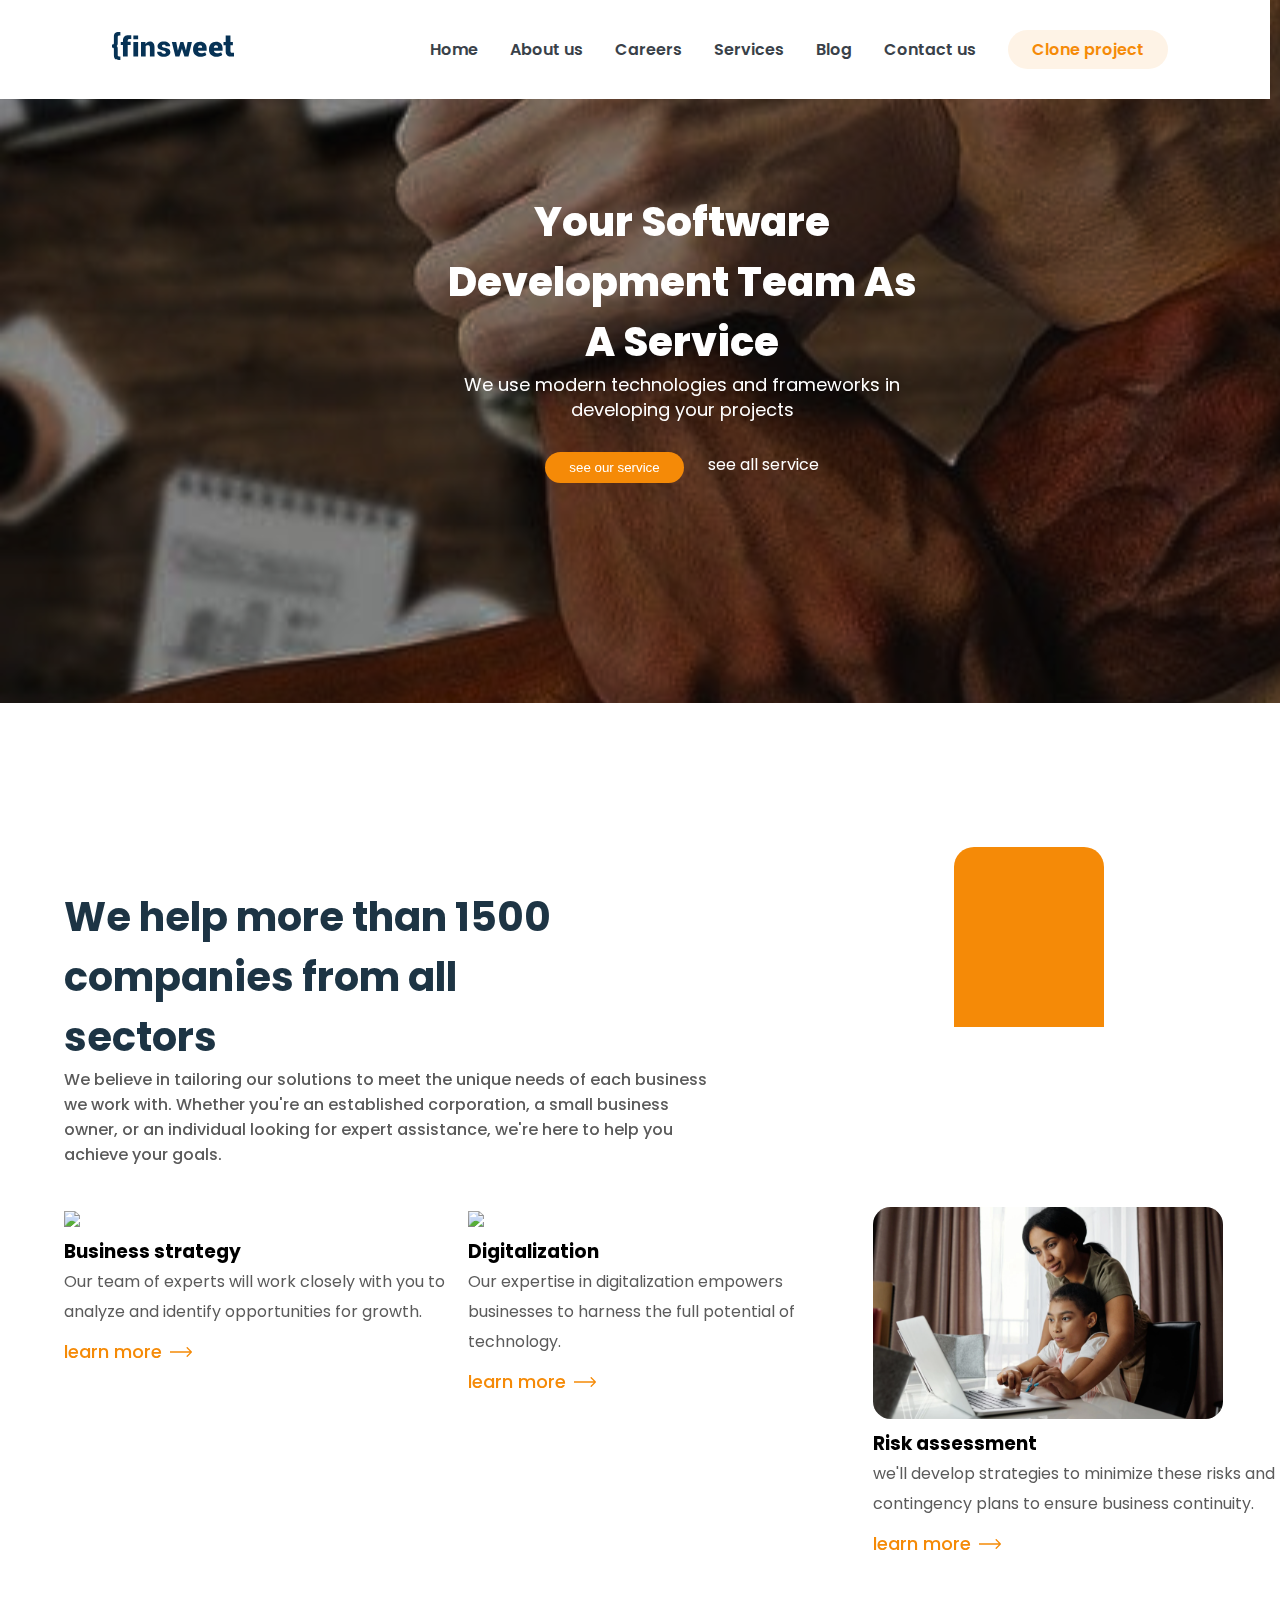
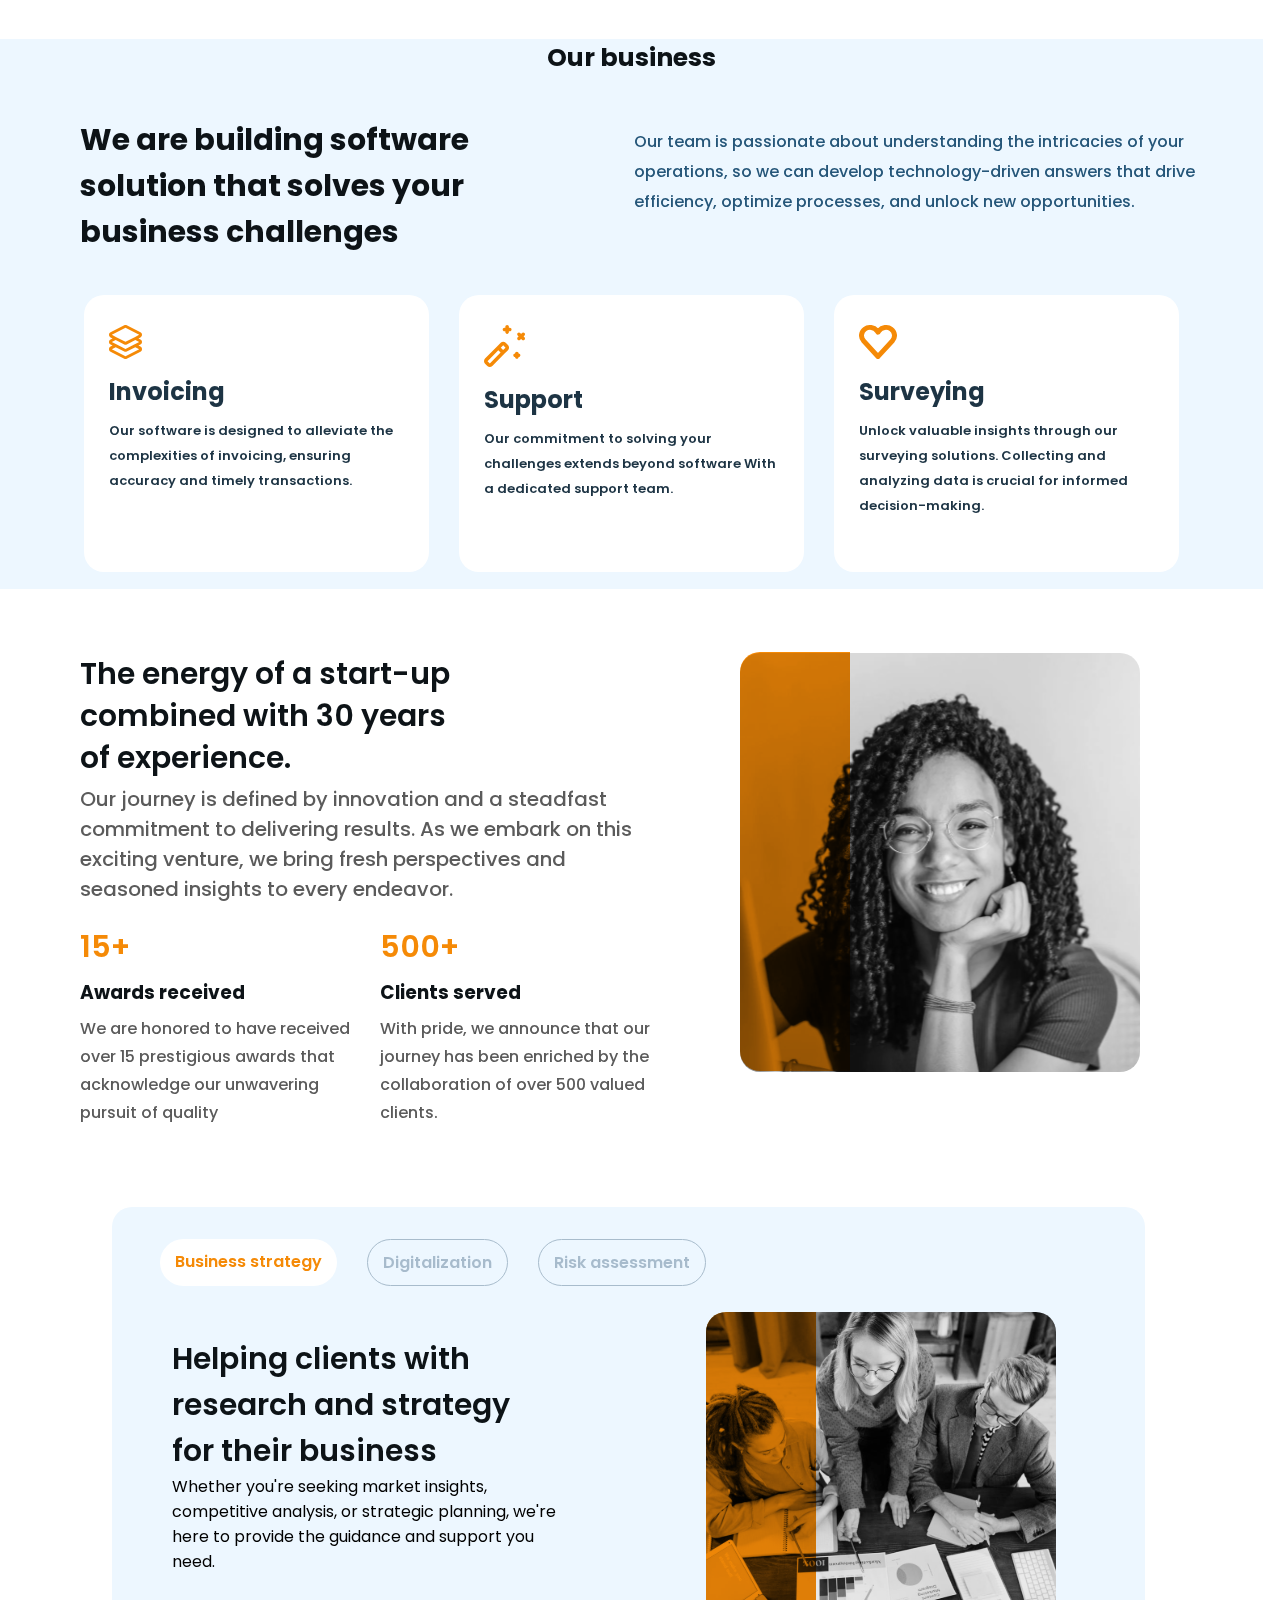
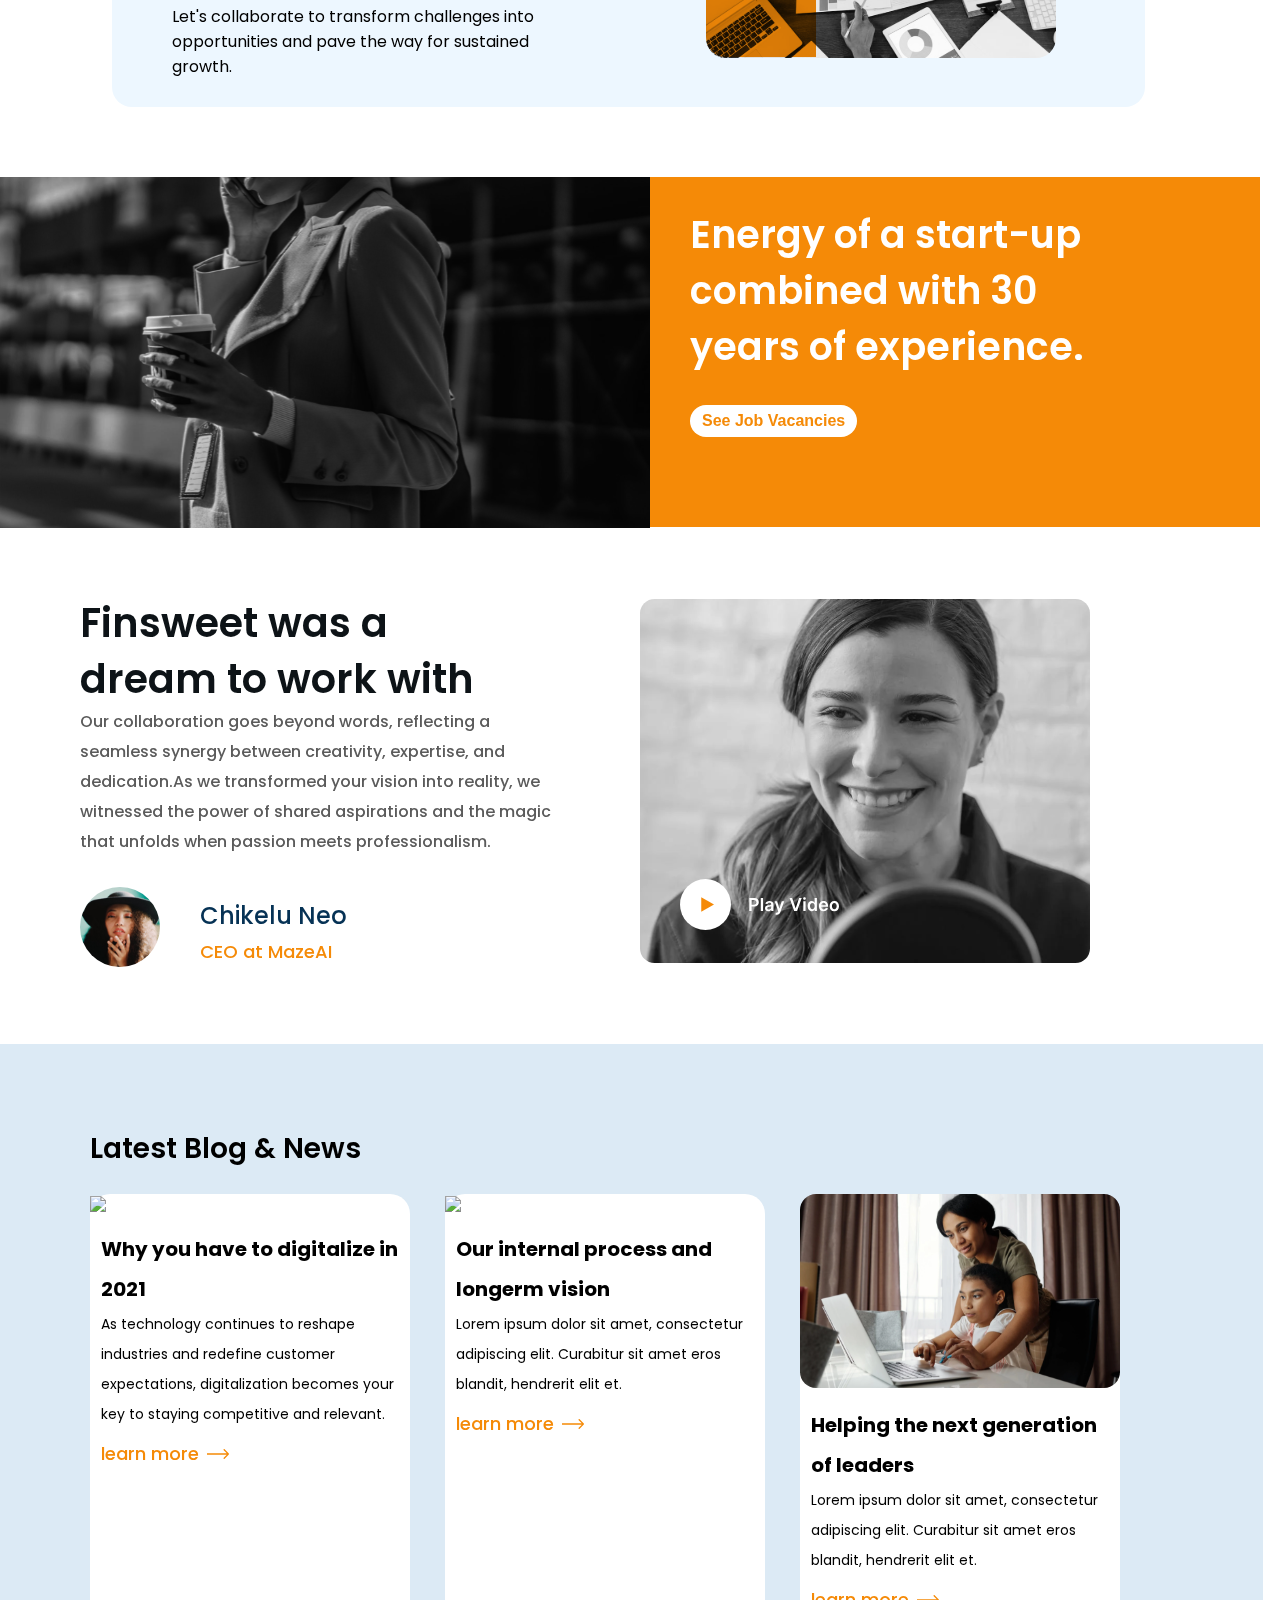
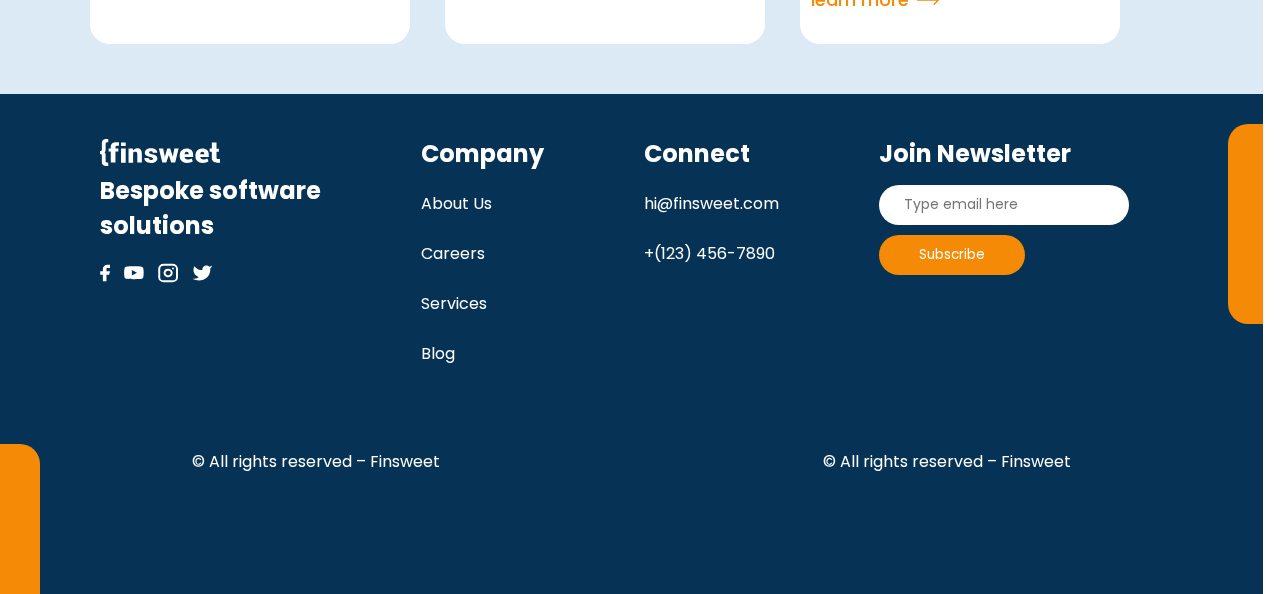
==== index.html @ 1099c87d "i change section8" ====
<!DOCTYPE html>
<html lang="en">

<head>
  <meta charset="UTF-8">
  <meta name="viewport" content="width=device-width, initial-scale=1.0">
  <title>blog page</title>
  <link rel="stylesheet" href="https://cdnjs.cloudflare.com/ajax/libs/font-awesome/6.4.0/css/all.min.css" />
  <link rel="stylesheet" href="style.css">
  <link href='https://fonts.googleapis.com/css?family=Poppins' rel='stylesheet'>
</head>

<body>
  <header>
    <nav>
      <div class="navbar">
        <div class="logo"><img src="./assets/sweet-logo.svg"></div>
        <input type="checkbox" id="check" name="" value="">
        <label for="check" id="checkbtn"><i class="fa fa-bars"></i></label>
        <ul class="nav-item">
          <li>
            <a href="/index.html">Home</a>
          </li>
          <li>
            <a href="/pages/html pages/About us.html">About us</a>
          </li>
          <li>
            <a href="/pages/html pages/Careers.html">Careers</a>
          </li>
          <li><a href="/pages/html pages/Services.html">Services</a></li>
          <li><a href="/pages/html pages/Blog.html">Blog</a></li>
          <li><a href="/pages/html pages/contact us.html">Contact us</a></li>
          <li class="clone"><a href="">Clone project</a>
          </li>
        </ul>
      </div>
    </nav>
  </header>
  <main>
    <section class="section1">
      <div class="content">
        <p class="text">Your Software Development Team As A Service</p>
        <p class="text1">We use modern technologies and frameworks in developing your projects</p>
        <div class="my-text">
          <div>
            <button class="text2">see our service</button>
          </div>
          <div>
            <p class="text3">see all service</p>
          </div>
        </div>
      </div>
    </section>
    <section class="section2">
      <div class="words">
        <div class="value">
          <h1>We help more than 1500 companies from all sectors</h1>
          <p class="value-text">We believe in tailoring our solutions to meet the unique needs of each business we work
            with. Whether you're an established corporation, a small business owner, or an individual looking for expert
            assistance, we're here to help you achieve your goals.
          </p>
        </div>
        <div class="my-square">
          <div class="square"></div>
        </div>
      </div>
      <div class="team">
        <div>
          <img src="./assets/great-team.svg" id="teame-work">
          <h3>Business strategy</h3>
          <p> Our team of experts will work closely with you to analyze and identify opportunities for growth.
          </p>
          <div class="my-advice">
            <span class="advice">learn more</span>
            <div id="sides">
              <img src="./assets/side arrow.svg">
            </div>
          </div>
        </div>
        <div>
          <img src="./assets/learning.svg" id="teame-work">
          <h3>Digitalization</h3>
          <p>Our expertise in digitalization empowers businesses to harness the full potential of technology. </p>
          <div class="my-advice">
            <span class="advice">learn more</span>
            <div id="sides">
              <img src="./assets/side arrow.svg">
            </div>
          </div>
        </div>
        <div>
          <img src="./assets/digital-skills.svg" id="teame-work">
          <h3>Risk assessment</h3>
          <p> we'll develop strategies to minimize these risks and contingency plans to ensure business continuity. </p>
          <div class="my-advice">
            <span class="advice">learn more</span>
            <div id="sides">
              <img src="./assets/side arrow.svg">
            </div>
          </div>
        </div>
      </div>
    </section>
    <section class="section3">
      <h3>Our business</h3>
      <div class="contents">
        <h2>We are building software solution that solves your business challenges</h2>
        <div>
          <p>Our team is passionate about understanding the intricacies of your operations, so we can develop
            technology-driven answers that drive efficiency, optimize processes, and unlock new opportunities.</p>
        </div>
      </div>
      <div class="container">
        <div class="box">
          <div>
            <img src="./assets/stack-sq.svg">
            <h2>Invoicing</h2>
            <p>Our software is designed to alleviate the complexities of invoicing, ensuring accuracy and timely
              transactions. </p>
          </div>
        </div>
        <div class="box">
          <div>
            <img src="./assets/candle.svg">
            <h2>Support</h2>
            <p>Our commitment to solving your challenges extends beyond software With a dedicated support team. </p>
          </div>
        </div>
        <div class="box">
          <div>
            <img src="./assets/heart.svg">
            <h2>Surveying</h2>
            <p>Unlock valuable insights through our surveying solutions. Collecting and analyzing data is crucial for
              informed decision-making.</p>
          </div>
        </div>
      </div>
    </section>
    <section class="section4">
      <div>
        <h1>The energy of a start-up combined with 30 years of experience.</h1>
        <p> Our journey is defined by innovation and a steadfast commitment to delivering results. As we embark on this
          exciting venture, we bring fresh perspectives and seasoned insights to every endeavor.</p>
        <div class="measures">
          <div>
            <span id="number">15+</span>
            <h3>Awards received</h3>
            <p class="detail"> We are honored to have received over 15 prestigious awards that acknowledge our
              unwavering pursuit of quality
            </p>
          </div>
          <div>
            <span id="number">500+</span>
            <h3>Clients served</h3>
            <p class="detail"> With pride, we announce that our journey has been enriched by the collaboration of over
              500 valued clients.
            </p>
          </div>
        </div>
      </div>
      <div class="pics">
        <img src="./assets/lady.svg" id="my-pics">
        <div class="square-y"></div>
      </div>
    </section>
    <section class="section5">
      <div class="containers">
        <ul>
          <li class="list1">Business strategy</li>
          <li class="list2">Digitalization</li>
          <li class="list3">Risk assessment</li>
        </ul>
        <div>
          <h1>Helping clients with research and strategy for their business</h1>
          <p>Whether you're seeking market insights, competitive analysis, or strategic planning, we're here to provide
            the guidance and support you need. </p>
          <p class="point">Let's collaborate to transform challenges into opportunities and pave the
            way for sustained growth.
          </p>
        </div>
      </div>
      <div class="picture">
        <img src="./assets/female2.svg" id="my-picture">
        <div class="square-x"></div>
      </div>
    </section>
    <section class="section6">
      <div>
        <img src="./assets/female.svg" alt="assets/female.svg" id="my-post">
      </div>
      <div class="color">
        <h3>Energy of a start-up combined with 30 years of experience.</h3>
        <button>See Job Vacancies</button>
      </div>
    </section>
    <section class="section7">
      <div>
        <div class="advices">
          <h1>Finsweet was a dream to work with</h1>
          <p>Our collaboration goes beyond words, reflecting a seamless synergy between creativity, expertise, and
            dedication.As we transformed your vision into reality, we witnessed the power of shared aspirations and the
            magic that unfolds when passion meets professionalism. </p>
          <div class="points">
            <div>
              <img src="./assets/girl.svg" alt="assets/girl.svg">
            </div>
            <div>
              <span class="my-texts">Chikelu Neo</span>
              <p id="span">CEO at MazeAI</p>
            </div>
          </div>
        </div>
      </div>
      <div class="play">
        <img src="./assets/woman.svg" alt="assets/woman.svg" id="female">
        <img src="./assets/play-video.svg" alt="assets/play-video.svg" id="females">
      </div>
    </section>
    <section class="section8">
      <div class="my-content">
        <div>
          <h1>Latest Blog & News</h1>
        </div>
        <div class="last-statement">
          <div>
            <img src="./assets/great-team.svg" id="teams-work">
            <div class="fixed-point">
              <h4>Why you have to digitalize in 2021</h4>
              <p>As technology continues to reshape industries and redefine customer expectations, digitalization
                becomes your key to staying competitive and relevant.</p>
              <div class="my-advice">
                <span class="advice">learn more</span>
                <div id="sides">
                  <img src="./assets/side arrow.svg">
                </div>
              </div>
            </div>
          </div>
          <div>
            <img src="./assets/learning.svg" id="teams-work">
            <div class="fixed-point">
              <h4>Our internal process and longerm vision</h4>
              <p>Lorem ipsum dolor sit amet, consectetur adipiscing elit. Curabitur sit amet eros blandit, hendrerit
                elit
                et.</p>
              <div class="my-advice">
                <span class="advice">learn more</span>
                <div id="sides">
                  <img src="./assets/side arrow.svg">
                </div>
              </div>
            </div>
          </div>
          <div>
            <img src="./assets/digital-skills.svg" id="teams-work">
            <div class="fixed-point">
              <h4>Helping the next generation of leaders</h4>
              <p>Lorem ipsum dolor sit amet, consectetur adipiscing elit. Curabitur sit amet eros blandit, hendrerit
                elit
                et.</p>
              <div class="my-advice">
                <span class="advice">learn more</span>
                <div id="sides">
                  <img src="./assets/side arrow.svg">
                </div>
              </div>
            </div>
          </div>
        </div>
      </div>
    </section>
  </main>
  <footer>
    <section class="section9">
      <div class="first-bg">
        <div class="left-bg"></div>
        <div class="right-bg"></div>
      </div>
      <div class="footer-content">
        <div class="footer-text">
          <div>
            <img src="./assets/sweet_logo2.svg">
            <h2>Bespoke software<br> solutions</h2>
            <div class="social-icons">
              <img src="./assets/facebook-icons.svg">
              <img src="./assets/youtube-icons.svg">
              <img src="./assets/instagram-icons.svg">
              <img src="./assets/twitter-icons.svg">
            </div>
          </div>
        </div>
        <div class="footer-text1">
          <h2>Company</h2>
          <p>About Us</p>
          <p>Careers</p>
          <p>Services</p>
          <p>Blog</p>
        </div>
        <div class="footer-text1">
          <h2>Connect</h2>
          <p>hi@finsweet.com</p>
          <p>+(123) 456-7890</p>
        </div>
        <div class="footer-text1">
          <h2>Join Newsletter</h2>
          <form class="form">
            <div class="input-box">
              <input type="text" placeholder="Type email here">
            </div>
          </form>
          <button>Subscribe</button>
        </div>
      </div>
      <div class="footer-texts">
        <p>© All rights reserved – Finsweet</p>
        <p>© All rights reserved – Finsweet</p>
      </div>
    </section>
  </footer>
</body>

</html>
---- style.css ----
* {
  padding: 0;
  margin: 0;
  box-sizing: border-box;
  text-decoration: none;
  list-style-type: none;
}

html {
  font-family: Poppins;
}

body {
  background-image: url(./assets/team-group.svg);
  background-repeat: no-repeat;
  width: 100%;
  height: 700px;
}

.navbar {
  position: fixed;
  top: 0;
  z-index: 99;
  display: flex;
  justify-content: space-between;
  align-items: center;
  padding: 2rem;
  width: 1270px;
  background: #FFF;

}

.nav-item {
  margin: 0px 70px;
  display: flex;
  gap: 2rem;
  align-items: center;
}

.logo {
  padding-left: 80px;
}

.nav-item li a {
  color: #394149;
  font-size: 16px;
  font-style: normal;
  font-weight: 600;
}

.nav-item .clone a {
  color: #F58A07;
  padding: 0.5rem 1.5rem;
  border-radius: 31px;
  background: rgba(245, 138, 7, 0.10);
}

.content {
  margin: 12rem 27rem;
  text-align: center;
  color: #FFFFFF;

}

.text {
  font-size: 40px;
  font-weight: 800;
  width: 500px;
}

.text1 {
  font-size: 18px;
  line-height: 25px;
  width: 500px;
}

.text2 {
  color: #FFFFFF;
  border-radius: 27px;
  border: none;
  padding: 0.5rem 1.5rem;
  background: #F58A07;
}

.section1 .content {
  width: 500px;
}

.section1 .content .my-text {
  display: flex;
  justify-content: center;
}

.content .my-text {
  margin-top: 30px;
}

.text3 {
  padding-left: 24px;
}

.section2 {
  padding: 7rem 0 0 4rem;
}

.section2 .words {
  display: flex;
  gap: 15em;
}

.value>h1 {
  width: 500px;
}

.value .value-text {
  width: 650px;
}

.my-advice {
  font-size: 20px;
}

.my-advice #sides {
  display: inline-flex;
}

.value {
  margin-top: 100px;
  color: #1D3444;
  font-size: 20px;
  font-weight: 600;

}

.advice {
  color: #F58A07;
}

.value-text {
  color: #5B5B5B;
  font-size: 16px;
  font-weight: 500;
}

.square {
  width: 150px;
  height: 180px;
  background: #F58A07;
  border-top-left-radius: 20px;
  border-top-right-radius: 20px;
  margin-top: 60px;
}

.team {
  display: flex;
  gap: 20px;
  line-height: 30px;
  margin-top: 40px;

}

.team>div #teame-work {
  width: 350px;
}

.team>h3 {
  color: #5B5B5B;
  font-size: 30px;
  font-weight: 500;
}

.team>div>p {
  color: #5B5B5B;
}

.section3 {
  background: #EDF7FF;
  width: 1263px;
  height: 550px;
  font-weight: 600;
  color: #0D1317;
  margin-top: 70px;
}
.section3 .contents{
  padding: 40px 0 0 80px;
}
.section3>h3 {
  text-align: center;
  font-size: 25px;
}

.section3 .contents>h2 {
  width: 1300px;
  font-size: 30px;
}

.contents>div>p {
  font-size: 16px;
  color: #255679;
  font-weight: 500;
  line-height: 30px;
  padding-top: 10px;
}

.contents {
  display: flex;
  gap: 50px;
}

.container {
  display: flex;
  gap: 30px;
  justify-content: center;
  margin-top: 40px;
}

.box {
  border-radius: 20px;
  background: #FFF;
  width: 345px;
  height: 277px;
}

.box>div {
  color: #1D3444;
  padding: 30px 0 0 25px;

}

.box>div>h2 {
  line-height: 52px;
}

.box>div>p {
  width: 300px;
  font-size: 13px;
  line-height: 25px;
}

.section4 {
  display: flex;
  justify-content: center;
  gap: 90px;
  width: 1220px;
  margin-top: 4em;
}

.section4>div>h1 {
  color: #0D1317;
  width: 380px;
  font-size: 30px;
  font-style: normal;
  font-weight: 600;
  line-height: 42px;
}

.section4>div>p {
  color: #5B5B5B;
  width: 560px;
  font-size: 20px;
  font-weight: 500;
  padding-top: 1%;
}

.section4>div #number {
  color: #F58A07;
  font-size: 30px;
  font-weight: 600;
}

.section4 .measures>div>h3 {
  color: #0D1317;
  line-height: 45px;
}

.section4>div .detail {
  color: #5B5B5B;
  width: 270px;
  font-size: 16px;
  font-style: normal;
  font-weight: 500;
  line-height: 28px;
}

.section4 .measures {
  display: flex;
  gap: 30px;
  padding-top: 20px;
}

#my-pics {
  width: 400px;
  border-radius: 20px;
}

.pics {
  position: relative;

}

.square-y {
  background: #F58A07;
  mix-blend-mode: multiply;
  width: 110px;
  height: 419px;
  position: absolute;
  bottom: 56px;
  border-top-left-radius: 20px;
  border-bottom-left-radius: 20px;
}

.section5 {
  display: flex;
  margin: 5em 0 0 7em;
  border-radius: 20px;
  background: #EDF7FF;
  width: 1033px;
  height: 500px;
}

#my-picture {
  margin-top: 105px;
  border-radius: 20px;
  width: 350px;
}

.picture {
  position: relative;
}

.square-x {
  background: #F58A07;
  mix-blend-mode: multiply;
  width: 110px;
  height: 345px;
  position: absolute;
  bottom: 50px;
  border-top-left-radius: 20px;
  border-bottom-left-radius: 20px;
}

.containers>ul {
  padding: 2em 0 0 3em;
  display: flex;
  gap: 30px;
}

.list1 {
  color: #F58A07;
  font-size: 16px;
  font-style: normal;
  font-weight: 600;
  border-radius: 31px;
  background: #FFF;
  padding: 10px 15px;
}

.list2 {
  color: rgba(6, 50, 85, 0.30);
  font-size: 16px;
  font-style: normal;
  font-weight: 600;
  border-radius: 31px;
  border: 1px solid #A8BCCC;
  padding: 10px 15px;
}

.list3 {
  color: rgba(6, 50, 85, 0.30);
  font-size: 16px;
  font-style: normal;
  font-weight: 600;
  border-radius: 31px;
  border: 1px solid #A8BCCC;
  padding: 10px 15px;
}

.containers>div {
  padding: 50px 0 0 60px;
}

.containers>div>h1 {
  color: #0D1317;
  font-size: 30px;
  font-style: normal;
  font-weight: 600;
  width: 370px;
}

.containers>div>p {
  width: 400px;
}

.containers>div .point {
  padding-top: 30px;
}

.section6 {
  width: 1260px;
  display: flex;
  margin-top: 70px;
}

#my-post {
  width: 650px;
}

.color {
  background: #F58A07;
  width: 700px;
  height: 350px;
}

.color>h3 {
  width: 400px;
  margin: 30px 0 0 40px;
  font-size: 38px;
  font-weight: 600;
  line-height: 56px;
  color: #FFFFFF;
}

.color>button {
  margin: 30px 0 0 40px;
  color: #F58A07;
  background: #FFFFFF;
  border: none;
  padding: 7px 12px;
  border-radius: 31px;
  font-size: 16px;
  font-weight: 600;

}

.section7 {
  width: 1250px;
  display: flex;
  align-items: center;
  margin-top: 60px;
  padding: 0 80px 0;
}

.section7>div .advices>h1 {
  width: 450px;
  color: #0D1317;
  font-size: 40px;
  font-weight: 600;
  line-height: 56px;
}

.section7>div .advices>p {
  width: 480px;
  color: #5B5B5B;
  font-size: 16px;
  font-weight: 500;
  line-height: 30px;
}

.section7 .points {
  display: flex;
  align-items: center;
  gap: 40px;
  padding-top: 30px;
}

#female {
  width: 450px;
}

.play {
  position: relative;
  padding-left: 5em;
}

#females {
  position: absolute;
  right: 250px;
  bottom: 40px;
}

.section7>div .my-texts {
  font-size: 24px;
  font-weight: 500;
  line-height: 41px;
  color: #063255;
}

.section7>div #span {
  font-size: 18px;
  font-weight: 500;
  line-height: 31px;
  color: #F58A07;
}

.section8 {
  margin-top: 70px;
  background: #DCEAF5;
  width: 1263px;
  height: 650px;
}

.section8 .my-content {
  padding: 60px 90px;
}

.last-statement {
  display: flex;
  gap: 35px;
}

.last-statement .fixed-point {
  padding: 10px 11px;
}

.section8 .my-content>div>h1 {
  font-size: 28px;
  font-weight: 600;
  line-height: 90px;

}

#teams-work {
  width: 320px;
}

.last-statement>div {
  background: #FFFFFF;
  width: 320px;
  height: 450px;
  border-radius: 20px;
}

.last-statement>div .fixed-point>h4 {
  font-size: 20px;
  line-height: 40px;
}

.last-statement>div .fixed-point>p {
  font-size: 14px;
  line-height: 30px;
}

.my-advice {
  display: flex;
  align-items: center;
  gap: 8px;
}

.advice {
  font-size: 18px;
  font-weight: 500;
  line-height: 50px;
  color: #F58A07;
}

.section9 {
  background: #063255;
  width: 1263px;
  height: 500px;
}

.first-bg {
  position: relative;
}

.left-bg {
  position: absolute;
  top: 350px;
  background: #F58A07;
  border-top-right-radius: 20px;
  width: 40px;
  height: 150px;
}

.right-bg {
  position: absolute;
  right: 0px;
  top: 30px;
  background: #F58A07;
  width: 35px;
  height: 200px;
  border-top-left-radius: 20px;
  border-bottom-left-radius: 20px;
}

.section9 .footer-content .footer-text>div>h2 {
  color: #FFFFFF;

}

.section9 .footer-content {
  display: flex;
}

.section9 .footer-content>div {
  padding: 35px 0 0 100px;
}

.footer-content .footer-text>div {
  padding-top: 10px;
}

.section9>div .social-icons {
  display: flex;
  gap: 12px;
  padding-top: 20px;
}

.footer-text1 {
  color: #FFFFFF;
  line-height: 50px;
}

.footer-texts {
  display: flex;
  justify-content: space-around;
  margin-top: 70px;
  color: #FFFFFF;

}

.footer-text1>button {
  color: #FFFFFF;
  font-family: poppins;
  background: #F58A07;
  border-radius: 50px;
  border: none;
  padding: 10px 40px;
}

.form .input-box input {
  padding-left: 25px;
  font-family: poppins;
  width: 250px;
  height: 40px;
  font-size: 14px;
  border: none;
  border-radius: 50px;
}

.navbar #checkbtn {
  line-height: 80px;
  font-size: 30px;
  display: none;
}

#check {
  display: none;
}

#check:checked~ul {
  right: 0;
}

@media only screen and (max-width: 600px) {
  * {
    /* border: 2px solid red; */
  }

  body {
    background-position: center;
    max-width: 100%;
  }

  .navbar {
    position: fixed;
    top: 0;
    right: 2px;
    width: 100%;
    color: #255679;
    height: 40px;
  }

  .logo {
    padding: 0;
    margin-top: 20px;
  }

  .navbar #checkbtn {
    display: block;
    position: absolute;
    position: relative;
    left: 20px;
    top: 10px;
  }

  .nav-item li a {
    color: #50a1e4;
  }

  .nav-item {
    margin: 0;
    display: block;
    text-align: center;
    line-height: 54px;
    position: fixed;
    top: 80px;
    right: -100%;
    background-color: rgba(255, 255, 255, 0.1);
    backdrop-filter: blur(10px);
    transition: all 0.5s;
    width: 52%;
  }

  .section1 {
    margin-top: 10em;
  }

  .section1 .content {
    width: 100%;
  }

  .content {
    margin: 0;

  }

  .value>h1 {
    width: 100%;
  }

  .value .value-text {
    width: 100%;
  }
  
  
  .section4>div>h1 {
    width: 100%;
  }

  .section4>div>p {
    width: 100%;
  }

  .text,
  .text1 {
    width: 100%;
  }

  .section2 {
    padding: 0;
    padding: 0 10%;
  }

  .section2 .words {
    flex-wrap: wrap;
    gap: 2px;
    margin-top: 15em;
  }

  .value-text {
    width: 100%;
  }

  .team {
    flex-direction: column;
  }

  .team>div #teame-work {
    width: 100%;
  }

  .square {
    margin-top: 10px;
    padding: 0 5%;
  }

  .contents {
    flex-direction: column;
    gap: 30px;
    padding: 3% 0 2%;

  }

  .container {
    flex-direction: column;
    gap: 30px;
    margin-top: 40px;
  }

  .square {
    display: none;
  }

  .box {
    width: 100%;
  }

  .section3 {
    width: 100%;
    height: 90rem;
    padding: 0 5%;
  }
  .section3 .contents{
    padding: 0;
    /* padding: 40px 0 0 80px; */
  }
  
  .section3 .contents>h2 {
    width: 100%;
    
  }
  .box>div>p {
    width: 100%;
    
  }
  .section4 {
    flex-direction: column;
    gap: 2em;
    width: 100%;
    margin: 0;
    padding: 0;
    margin-top: 2em;
    padding: 0 5%;
  }
.measures>div .detail{
  padding-top: 10px;
  line-height: 60px;
}
  .section4 .measures {
    flex-direction: column;
  }

  #my-pics {
    width: 100%;
  }

  .pics {
    position: relative;
    z-index: -1;
  }

  .square-y {
    position: absolute;
    bottom: 5px;
    width: 30%;
    height: 98.3%;

  }

  .section4>div>h1,
  .section4>div>p {
    width: 100%;
  }

  .section4 .measures>div>h3,
  .section4>div .detail {
    line-height: 1.2rem;
  }

  .section5 {
    flex-direction: column;
    margin: 30px 0 60px;
    gap: 30px;
    width: 100%;
    height: 950px;
  }

  .containers>ul {
    padding: 0;
    padding-top: 10px;
    /* padding: 2em 0 0 3em; */
    flex-wrap: wrap;
    gap: 5px;
  }

  .list1,
  .list2,
  .list3 {
    padding: .24em 1em;
  }

  .containers>div {
    padding: 3% 10%;
  }

  .containers>div>h1 {
    font-size: 1.5em;
    width: 100%;
  }

  .containers>div>p,
  .containers>div .point {
    padding: 0;
    width: 100%;
  }

  .section5 {
    position: relative;
    z-index: -1;
  }

  .color>button {
    padding: 7px 10px;
  }

  .color>h3 {
    font-size: 2rem;
    line-height: 40px;
    margin: 0;
    padding: 0;
    padding: 0 10%;
    width: 100%;
  }

  #my-picture {
    margin: 0;
    width: 100%;
  }

  .picture {
    padding: 0 10%;
  }

  .square-x {
    position: absolute;
    bottom: 5px;
    width: 30%;
    height: 98.3%;
  }

  .section6 {
    flex-direction: column;
    margin-top: 10px;
    width: 100%;
  }

  #my-post {
    width: 100%;
  }

  .color {
    width: 100%;
    height: 100%;
  }

  .section7 {
    flex-direction: column;
    gap: 30px;
    margin-top: 60px;
    padding: 0;
    padding: 0 5%;
  }

  .section7>div .advices>h1,
  .section7>div .advices>p {
    width: 100%;
  }

  .section7>div .advices>h1 {
    font-size: 2rem;
    line-height: 40px;
  }

  .section7 .points {
    padding-top: 10px;
  }

  #female {
    width: 100%;
  }

  .play {
    position: relative;
    padding: 0;
    z-index: -1;
  }

  #females {
    position: absolute;
    right: 7em;
    bottom: 40px;
  }

  .section7 {
    width: 100%;
  }

  .section7>div .advices>h1 {
    width: 100%;
  }

  .section7>div .advices>p {
    width: 100%;
  }

  .section7>div .my-texts {
    font-size: 24px;
  }

  .section7>div #span {
    font-size: 18px;
    font-weight: 500;
    line-height: 31px;
    color: #F58A07;
  }

  .section8 {
    margin-top: 40px;
    width: 100%;
    height: 1500px;
  }

  .section8 .my-content>div>h1 {
    line-height: 70px;
  }

  .section8 .my-content {
    padding: 0;
    padding: 0 5%;
  }

  .last-statement {
    flex-direction: column;
    gap: 20px;
  }

  #teams-work {
    width: 100%;
  }

  .last-statement>div {
    width: 100%;
    height: 430px;
  }

  .last-statement>div .fixed-point>h4 {
    font-size: 20px;
    line-height: 40px;
  }

  .last-statement>div .fixed-point>p {
    font-size: 14px;
    line-height: 30px;
  }

  .section9 {
    padding-top: 40px;
    width: 100%;
    height: 830px;
  }

  .left-bg,
  .right-bg {
    display: none;
  }

  .section9 .footer-content {
    text-align: center;
    flex-direction: column;
    gap: 20px;
  }

  .section9 .footer-content>div {
    padding: 0;
  }

  .section9>div .social-icons {
    justify-content: center;
    gap: 12px;
    padding-top: 20px;
  }

  .footer-text1 {
    color: #FFFFFF;
    line-height: 45px;
  }

  .footer-texts {
    flex-direction: column;
    line-height: 30px;
    text-align: center;
    margin-top: 10px;

  }

}
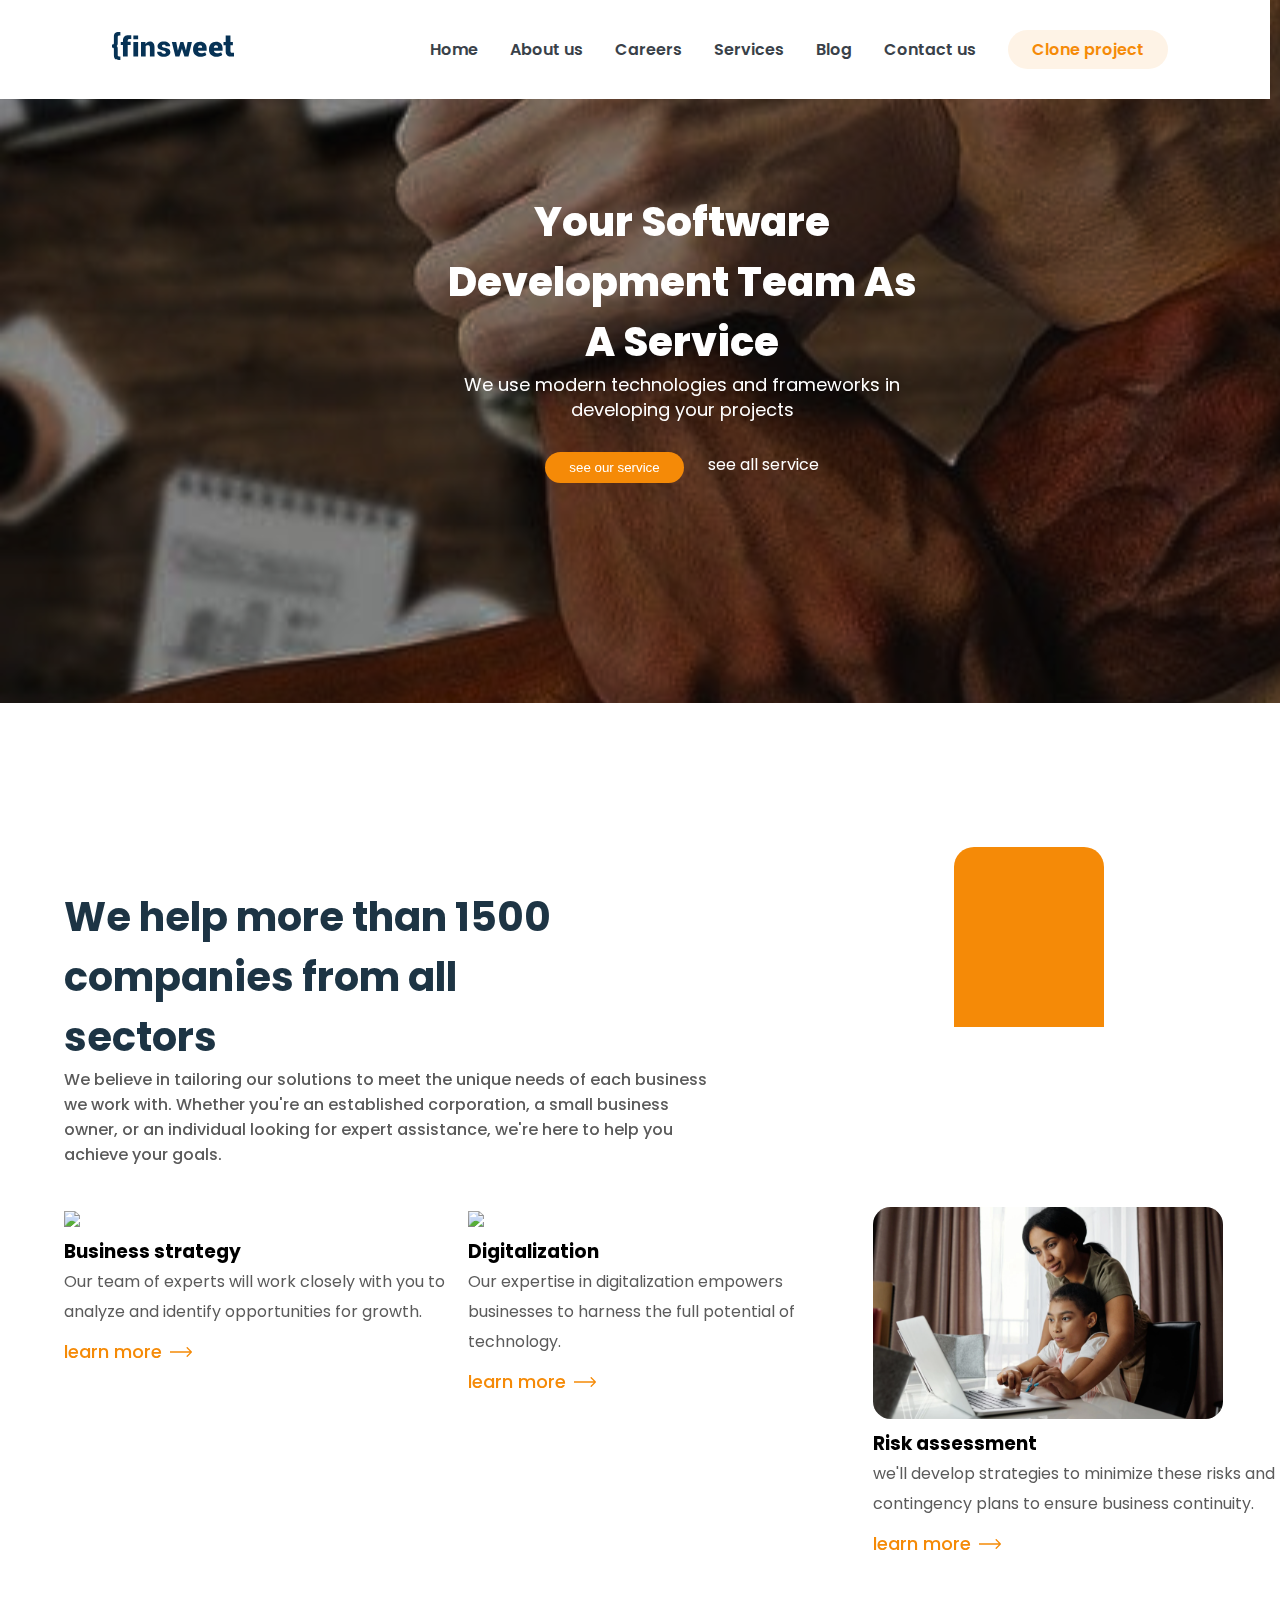
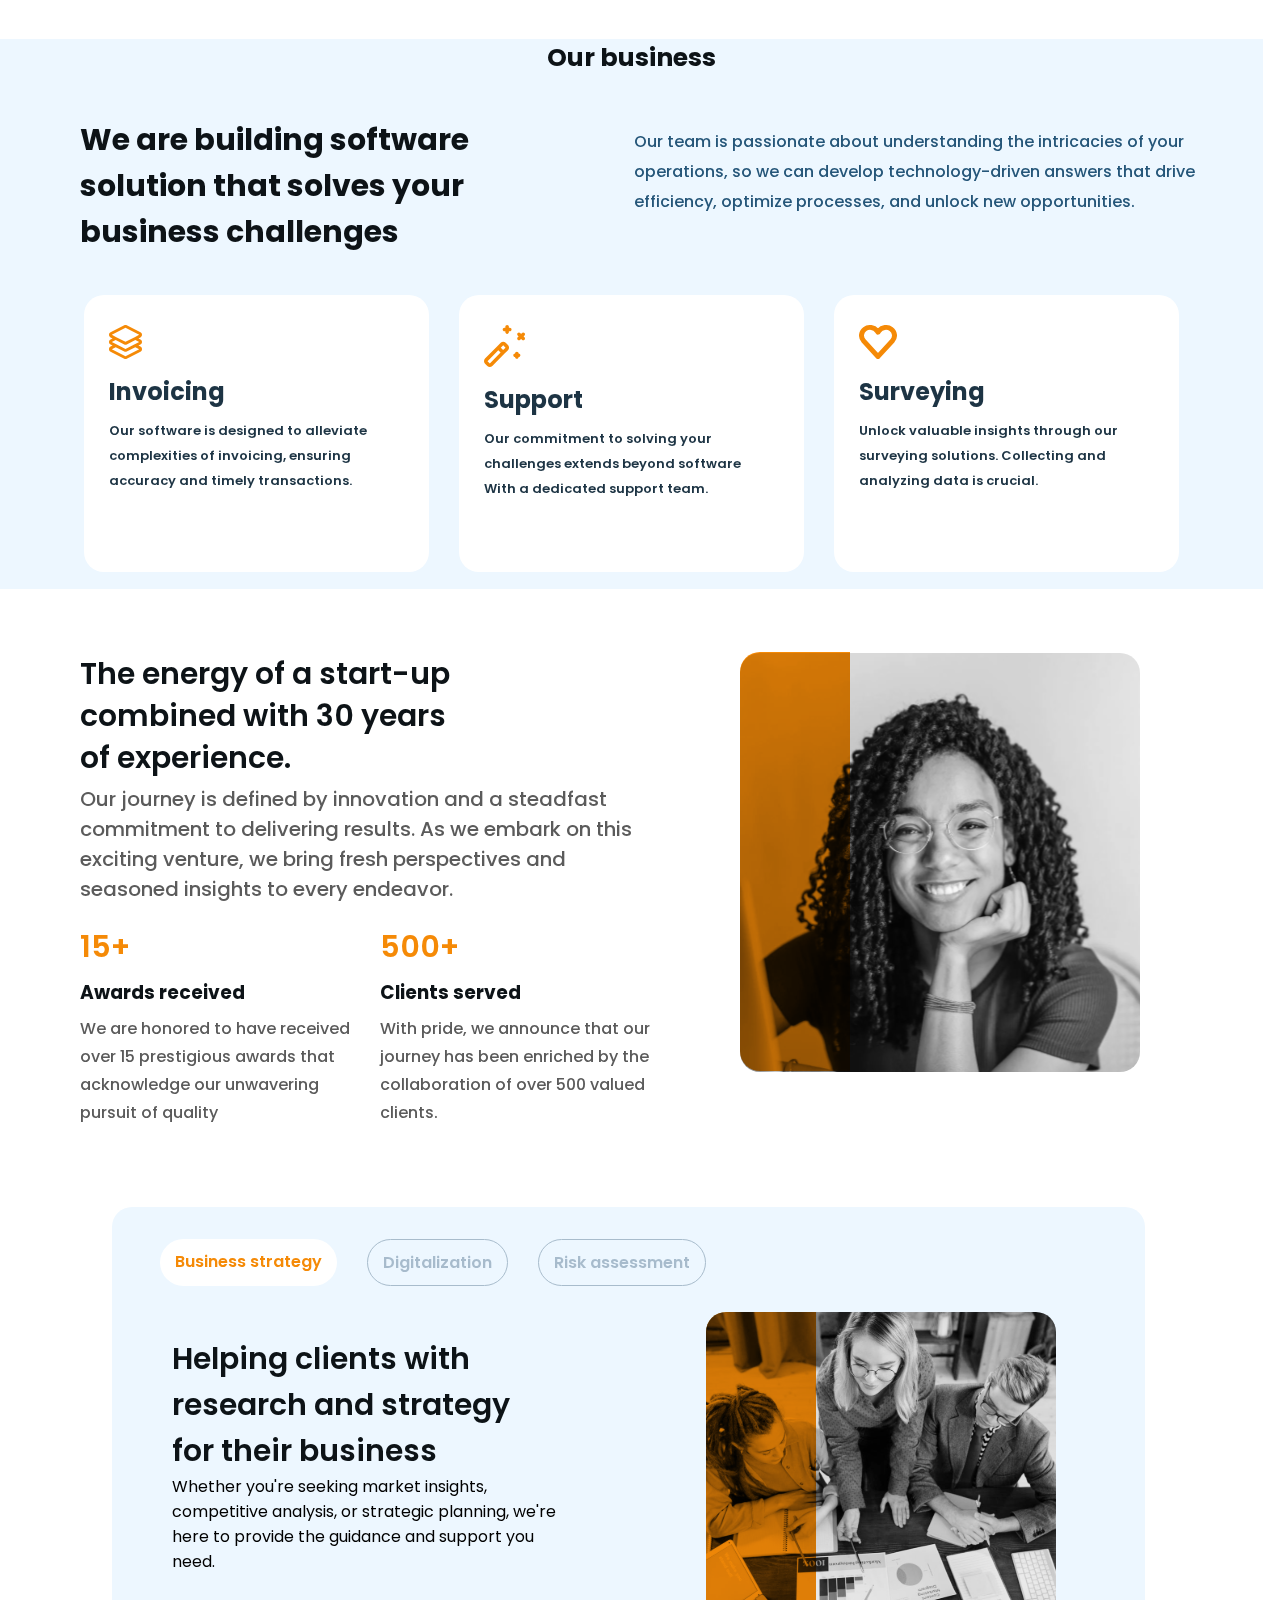
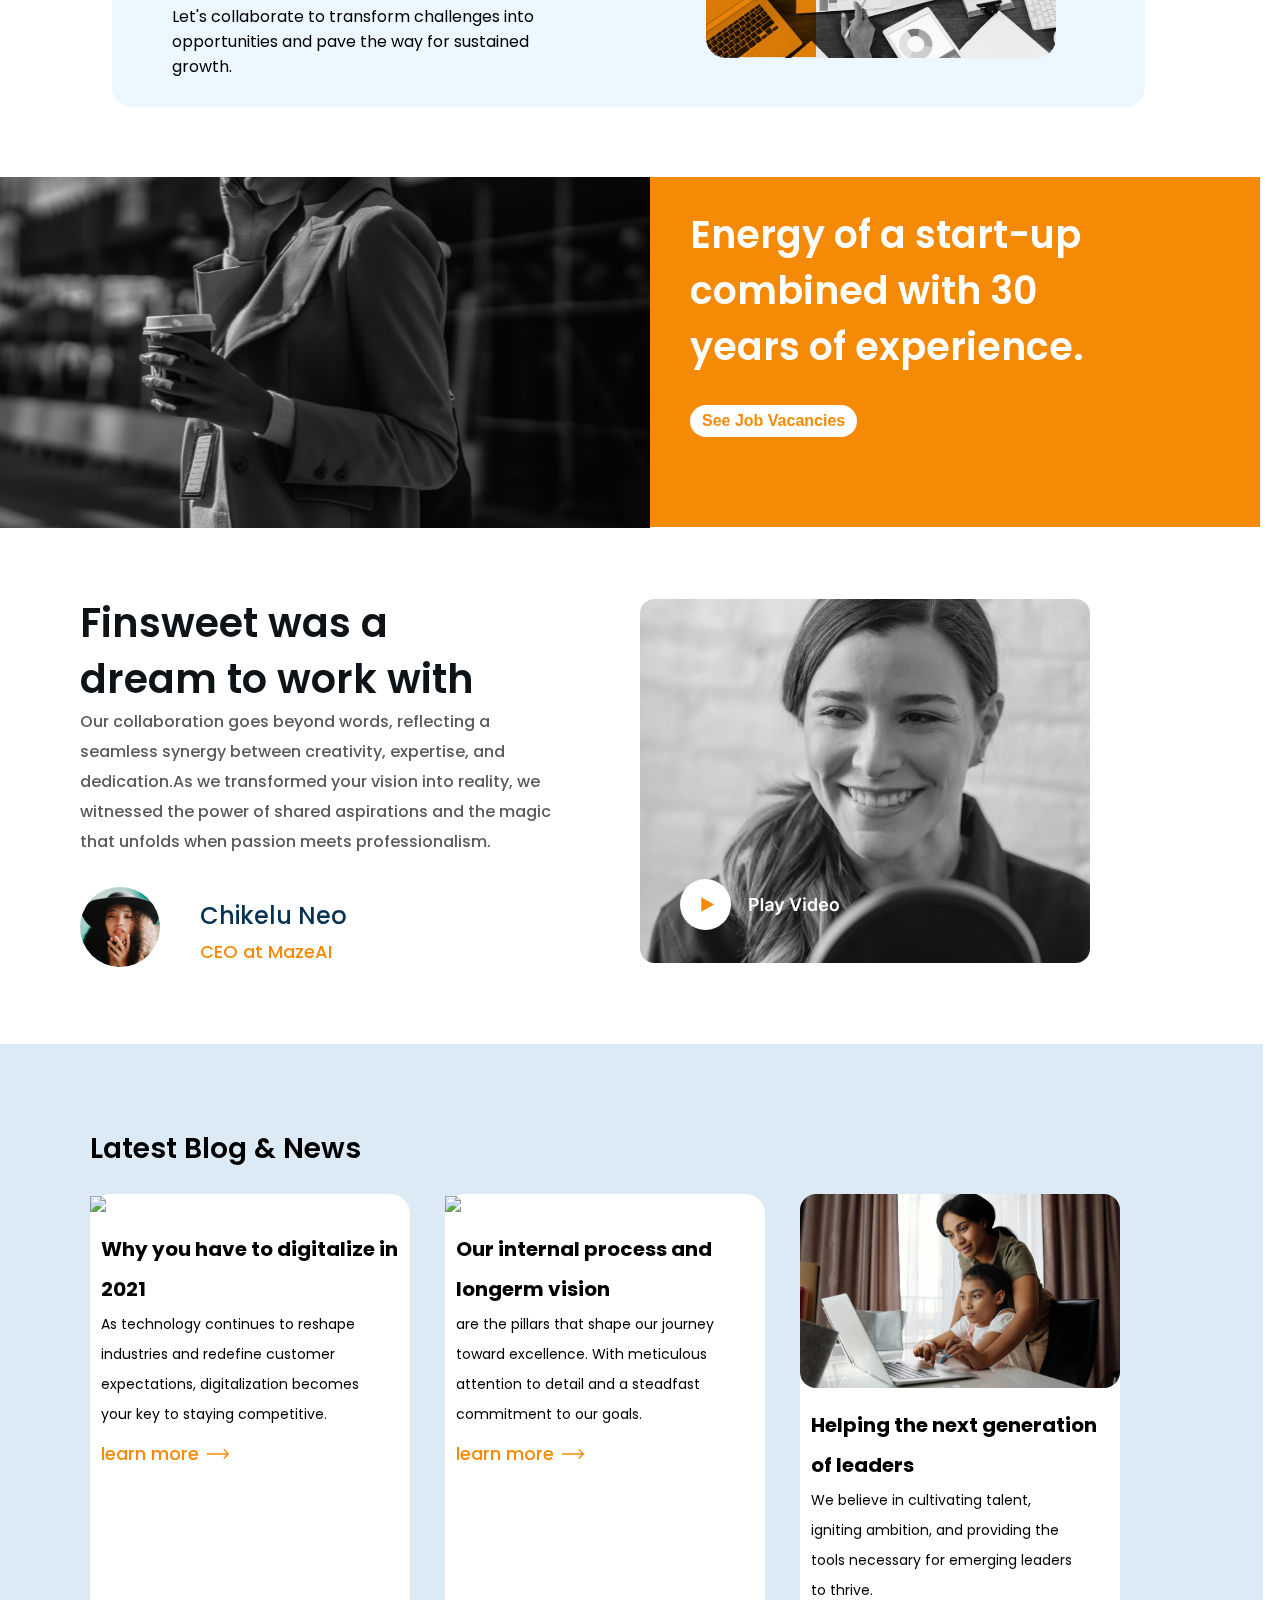
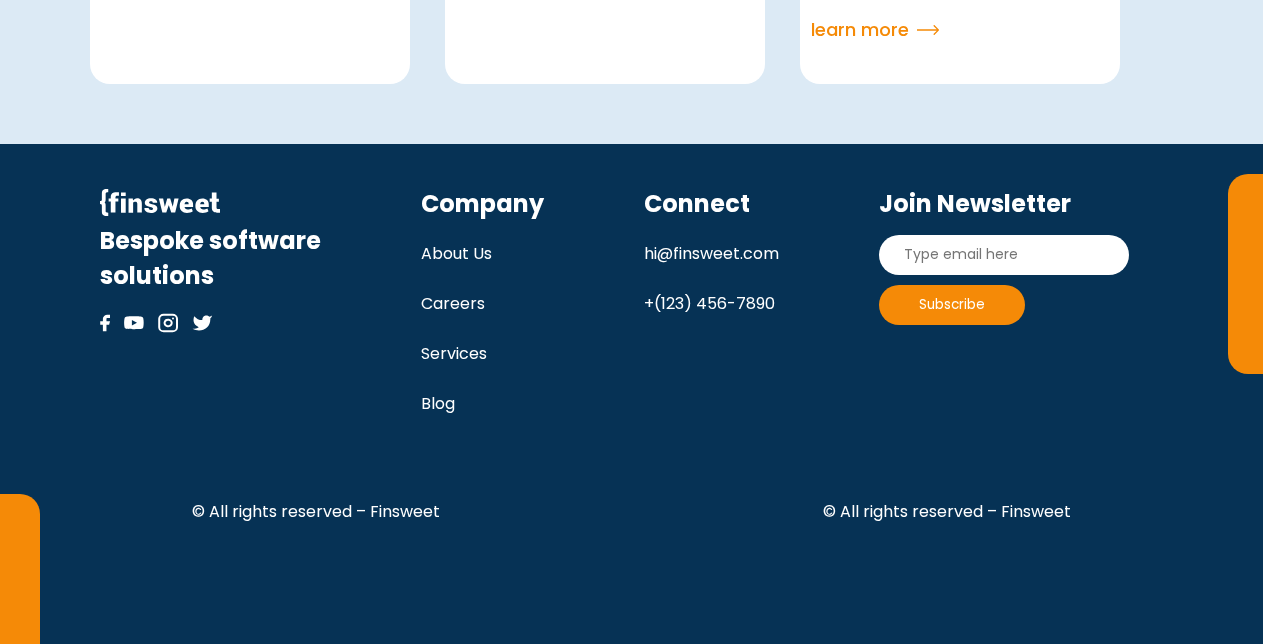
==== commit 4297def0: "i change section8" ====
--- a/index.html
+++ b/index.html
@@ -115,7 +115,7 @@
           <div>
             <img src="./assets/stack-sq.svg">
             <h2>Invoicing</h2>
-            <p>Our software is designed to alleviate the complexities of invoicing, ensuring accuracy and timely
+            <p>Our software is designed to alleviate complexities of invoicing, ensuring accuracy and timely
               transactions. </p>
           </div>
         </div>
@@ -130,8 +130,7 @@
           <div>
             <img src="./assets/heart.svg">
             <h2>Surveying</h2>
-            <p>Unlock valuable insights through our surveying solutions. Collecting and analyzing data is crucial for
-              informed decision-making.</p>
+            <p>Unlock valuable insights through our surveying solutions. Collecting and analyzing data is crucial.</p>
           </div>
         </div>
       </div>
@@ -227,7 +226,7 @@
             <div class="fixed-point">
               <h4>Why you have to digitalize in 2021</h4>
               <p>As technology continues to reshape industries and redefine customer expectations, digitalization
-                becomes your key to staying competitive and relevant.</p>
+                becomes your key to staying competitive.</p>
               <div class="my-advice">
                 <span class="advice">learn more</span>
                 <div id="sides">
@@ -240,9 +239,8 @@
             <img src="./assets/learning.svg" id="teams-work">
             <div class="fixed-point">
               <h4>Our internal process and longerm vision</h4>
-              <p>Lorem ipsum dolor sit amet, consectetur adipiscing elit. Curabitur sit amet eros blandit, hendrerit
-                elit
-                et.</p>
+              <p>are the pillars that shape our journey toward excellence. With meticulous attention to detail and a
+                steadfast commitment to our goals.</p>
               <div class="my-advice">
                 <span class="advice">learn more</span>
                 <div id="sides">
@@ -255,9 +253,7 @@
             <img src="./assets/digital-skills.svg" id="teams-work">
             <div class="fixed-point">
               <h4>Helping the next generation of leaders</h4>
-              <p>Lorem ipsum dolor sit amet, consectetur adipiscing elit. Curabitur sit amet eros blandit, hendrerit
-                elit
-                et.</p>
+              <p>We believe in cultivating talent, igniting ambition, and providing the tools necessary for emerging leaders to thrive. </p>
               <div class="my-advice">
                 <span class="advice">learn more</span>
                 <div id="sides">
--- a/style.css
+++ b/style.css
@@ -232,7 +232,7 @@
 }
 
 .box>div>p {
-  width: 300px;
+  width: 290px;
   font-size: 13px;
   line-height: 25px;
 }
@@ -496,7 +496,7 @@
   margin-top: 70px;
   background: #DCEAF5;
   width: 1263px;
-  height: 650px;
+  height: 700px;
 }
 
 .section8 .my-content {
@@ -526,7 +526,7 @@
 .last-statement>div {
   background: #FFFFFF;
   width: 320px;
-  height: 450px;
+  height: 490px;
   border-radius: 20px;
 }
 
@@ -536,6 +536,7 @@
 }
 
 .last-statement>div .fixed-point>p {
+  width: 270px;
   font-size: 14px;
   line-height: 30px;
 }
@@ -998,7 +999,7 @@
   .section8 {
     margin-top: 40px;
     width: 100%;
-    height: 1500px;
+    height: 1700px;
   }
 
   .section8 .my-content>div>h1 {
@@ -1012,7 +1013,7 @@
 
   .last-statement {
     flex-direction: column;
-    gap: 20px;
+    gap: 30px;
   }
 
   #teams-work {
@@ -1021,7 +1022,7 @@
 
   .last-statement>div {
     width: 100%;
-    height: 430px;
+    height: 100%;
   }
 
   .last-statement>div .fixed-point>h4 {
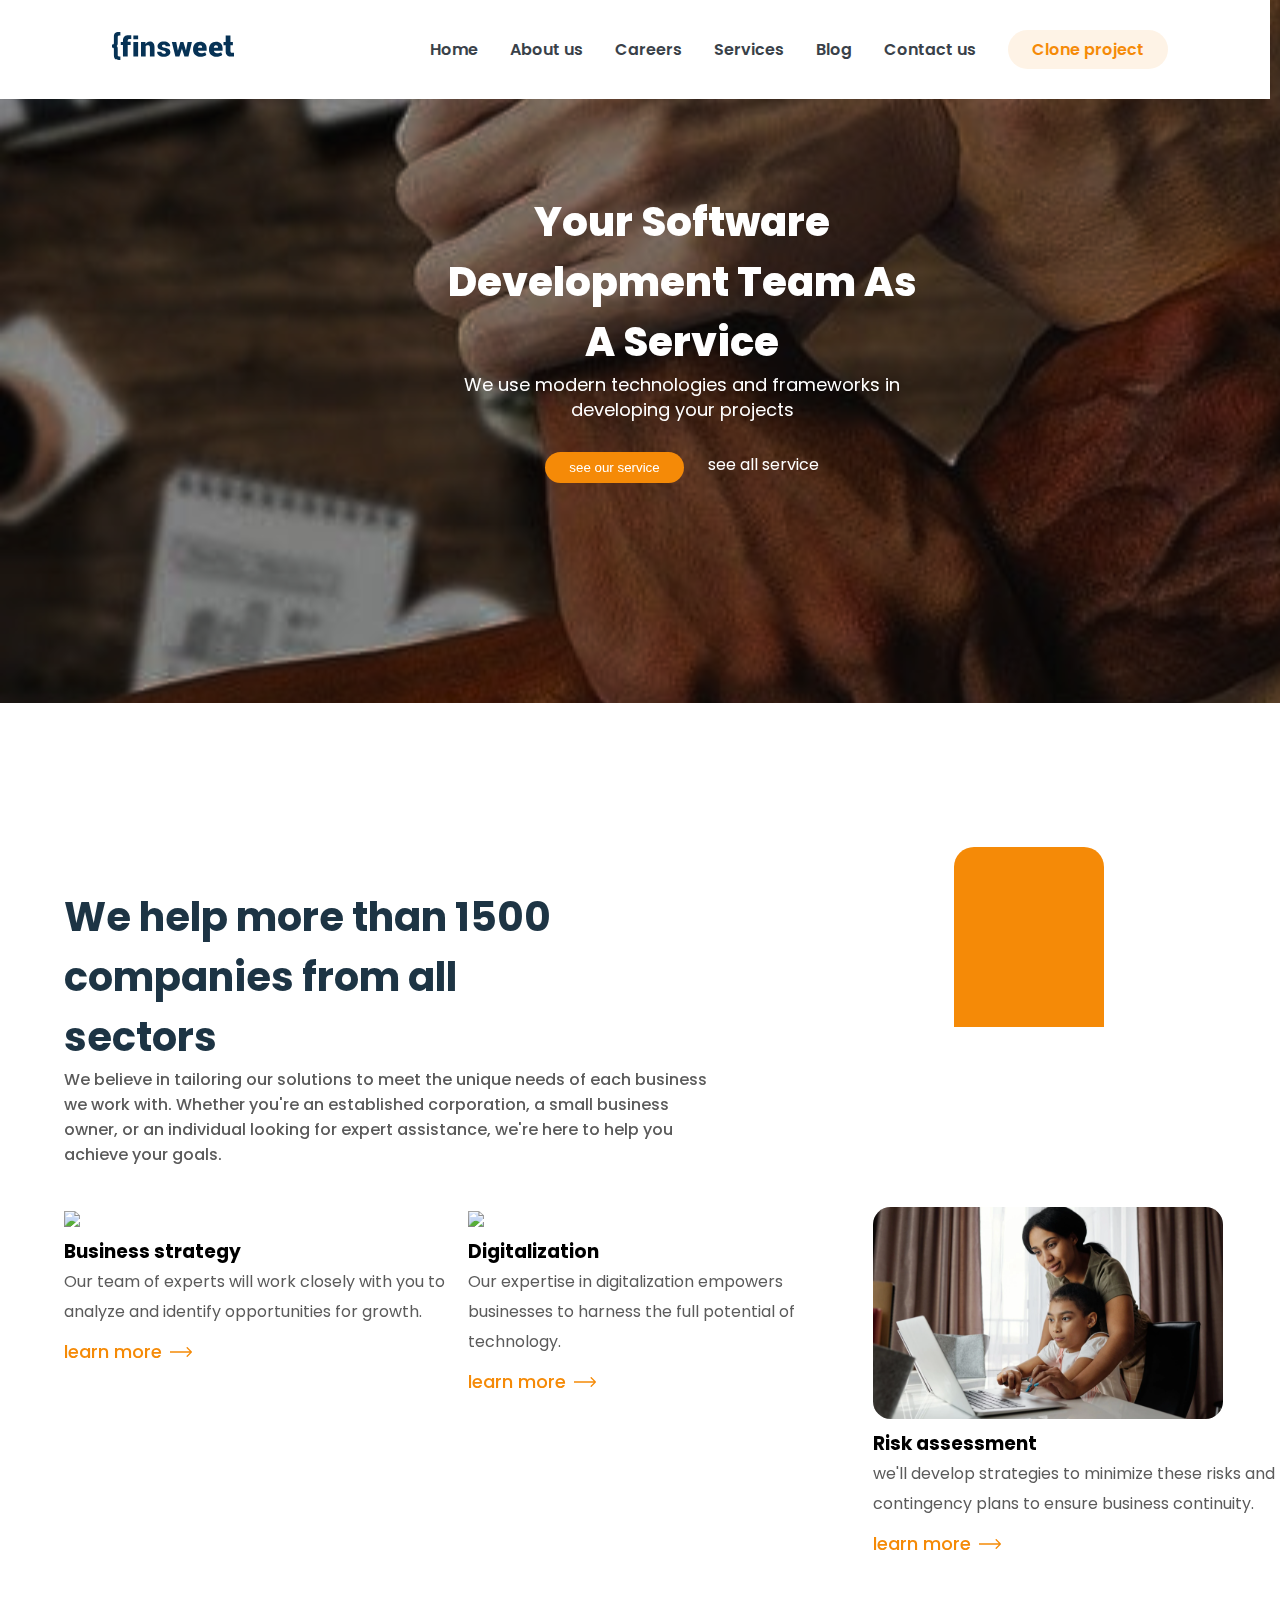
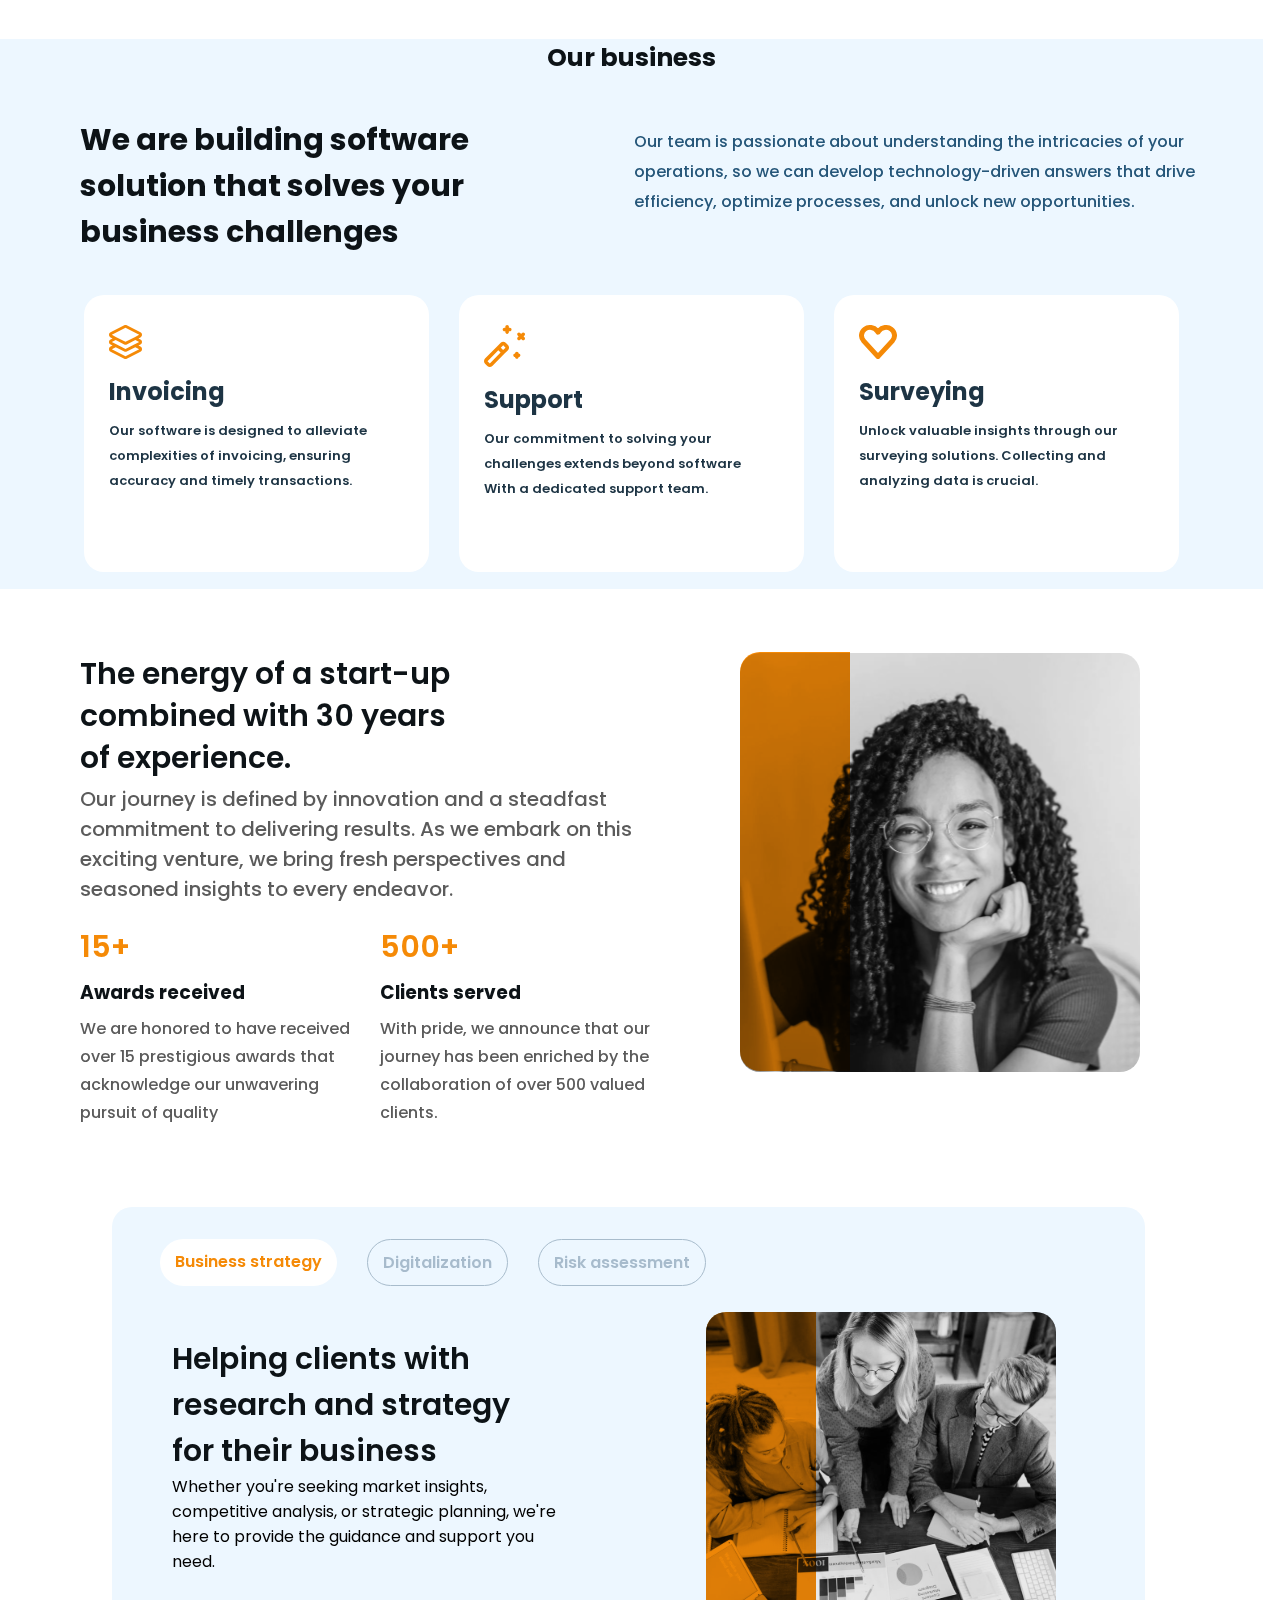
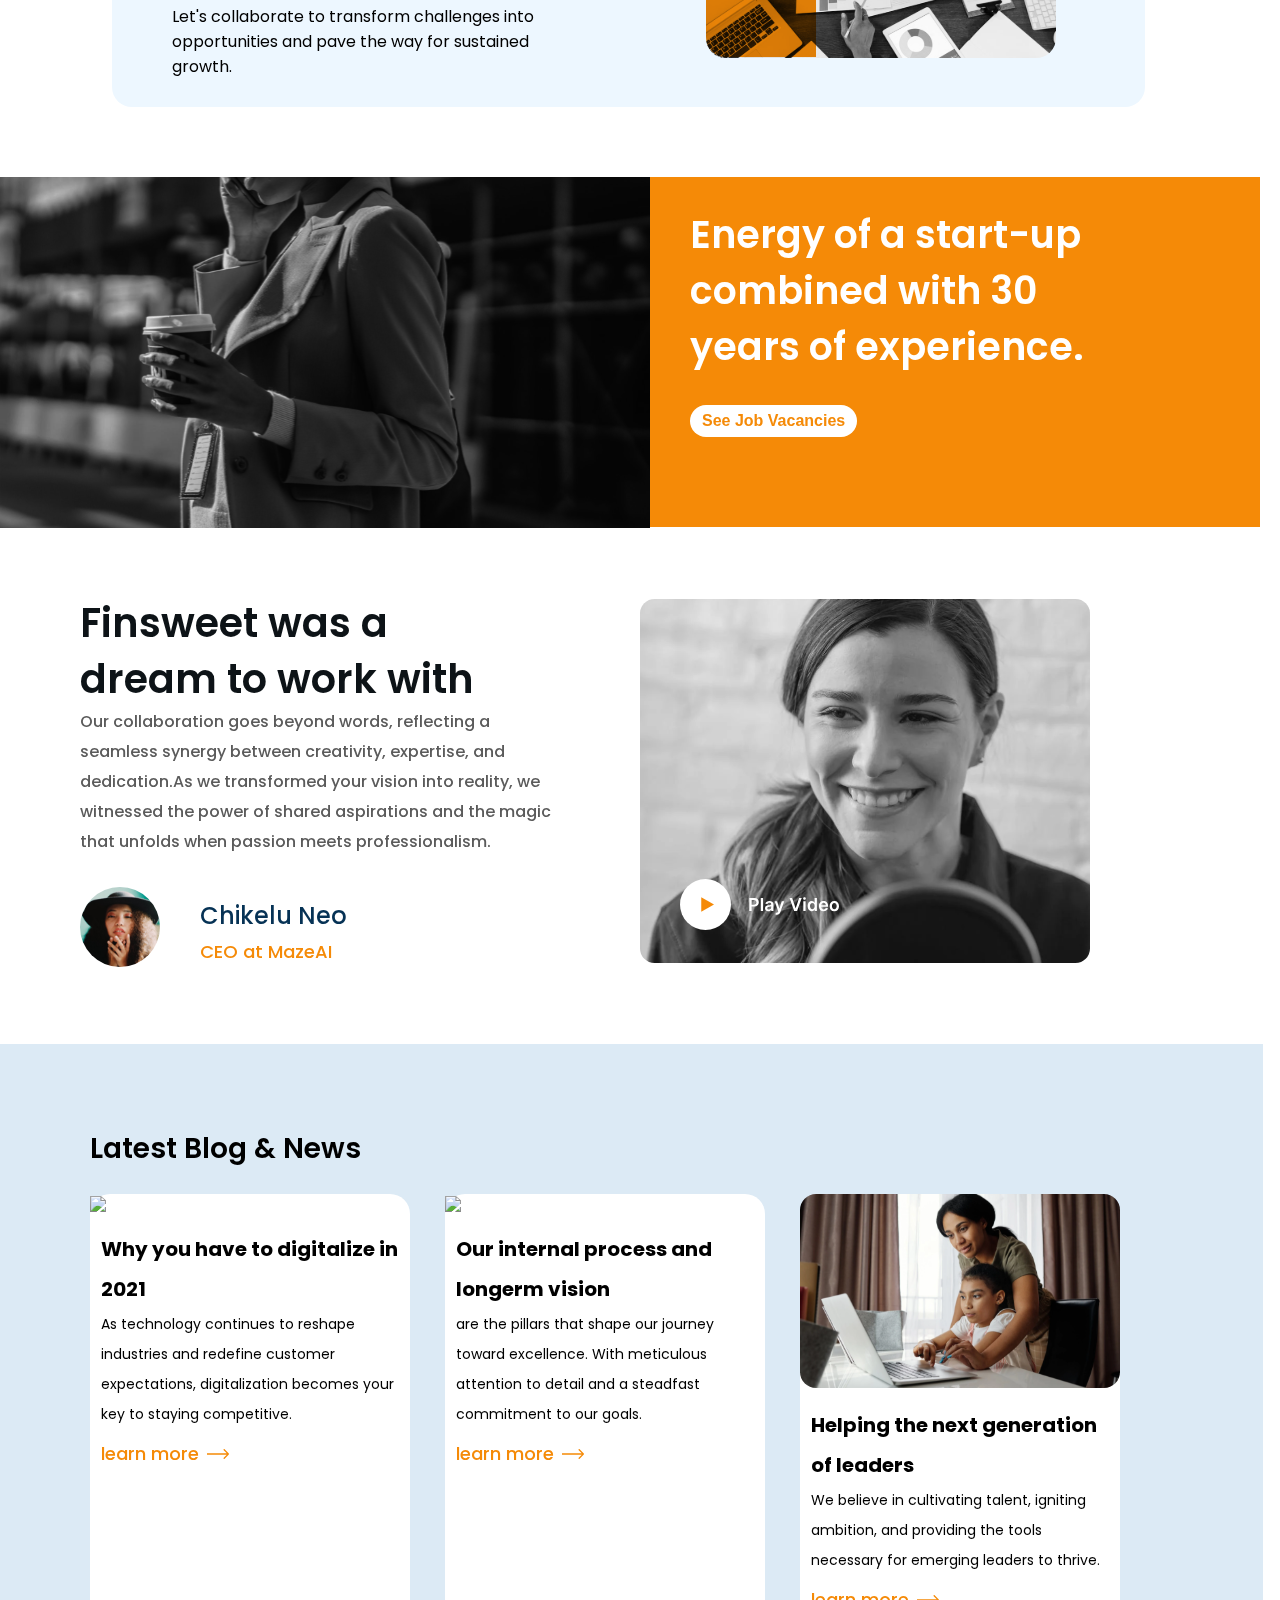
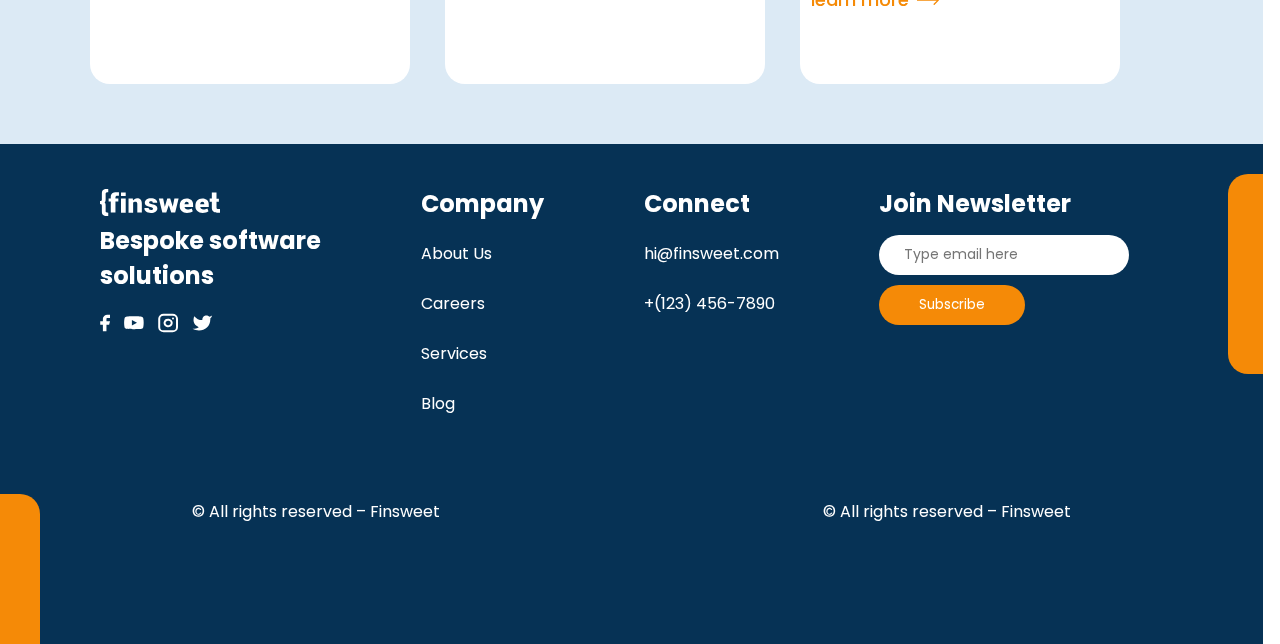
==== commit 1d92c202: "i change section 8 and 9" ====
--- a/index.html
+++ b/index.html
@@ -253,7 +253,8 @@
             <img src="./assets/digital-skills.svg" id="teams-work">
             <div class="fixed-point">
               <h4>Helping the next generation of leaders</h4>
-              <p>We believe in cultivating talent, igniting ambition, and providing the tools necessary for emerging leaders to thrive. </p>
+              <p>We believe in cultivating talent, igniting ambition, and providing the tools necessary for emerging
+                leaders to thrive. </p>
               <div class="my-advice">
                 <span class="advice">learn more</span>
                 <div id="sides">
--- a/style.css
+++ b/style.css
@@ -536,7 +536,7 @@
 }
 
 .last-statement>div .fixed-point>p {
-  width: 270px;
+ 
   font-size: 14px;
   line-height: 30px;
 }
@@ -999,7 +999,7 @@
   .section8 {
     margin-top: 40px;
     width: 100%;
-    height: 1700px;
+    height: 1650px;
   }
 
   .section8 .my-content>div>h1 {
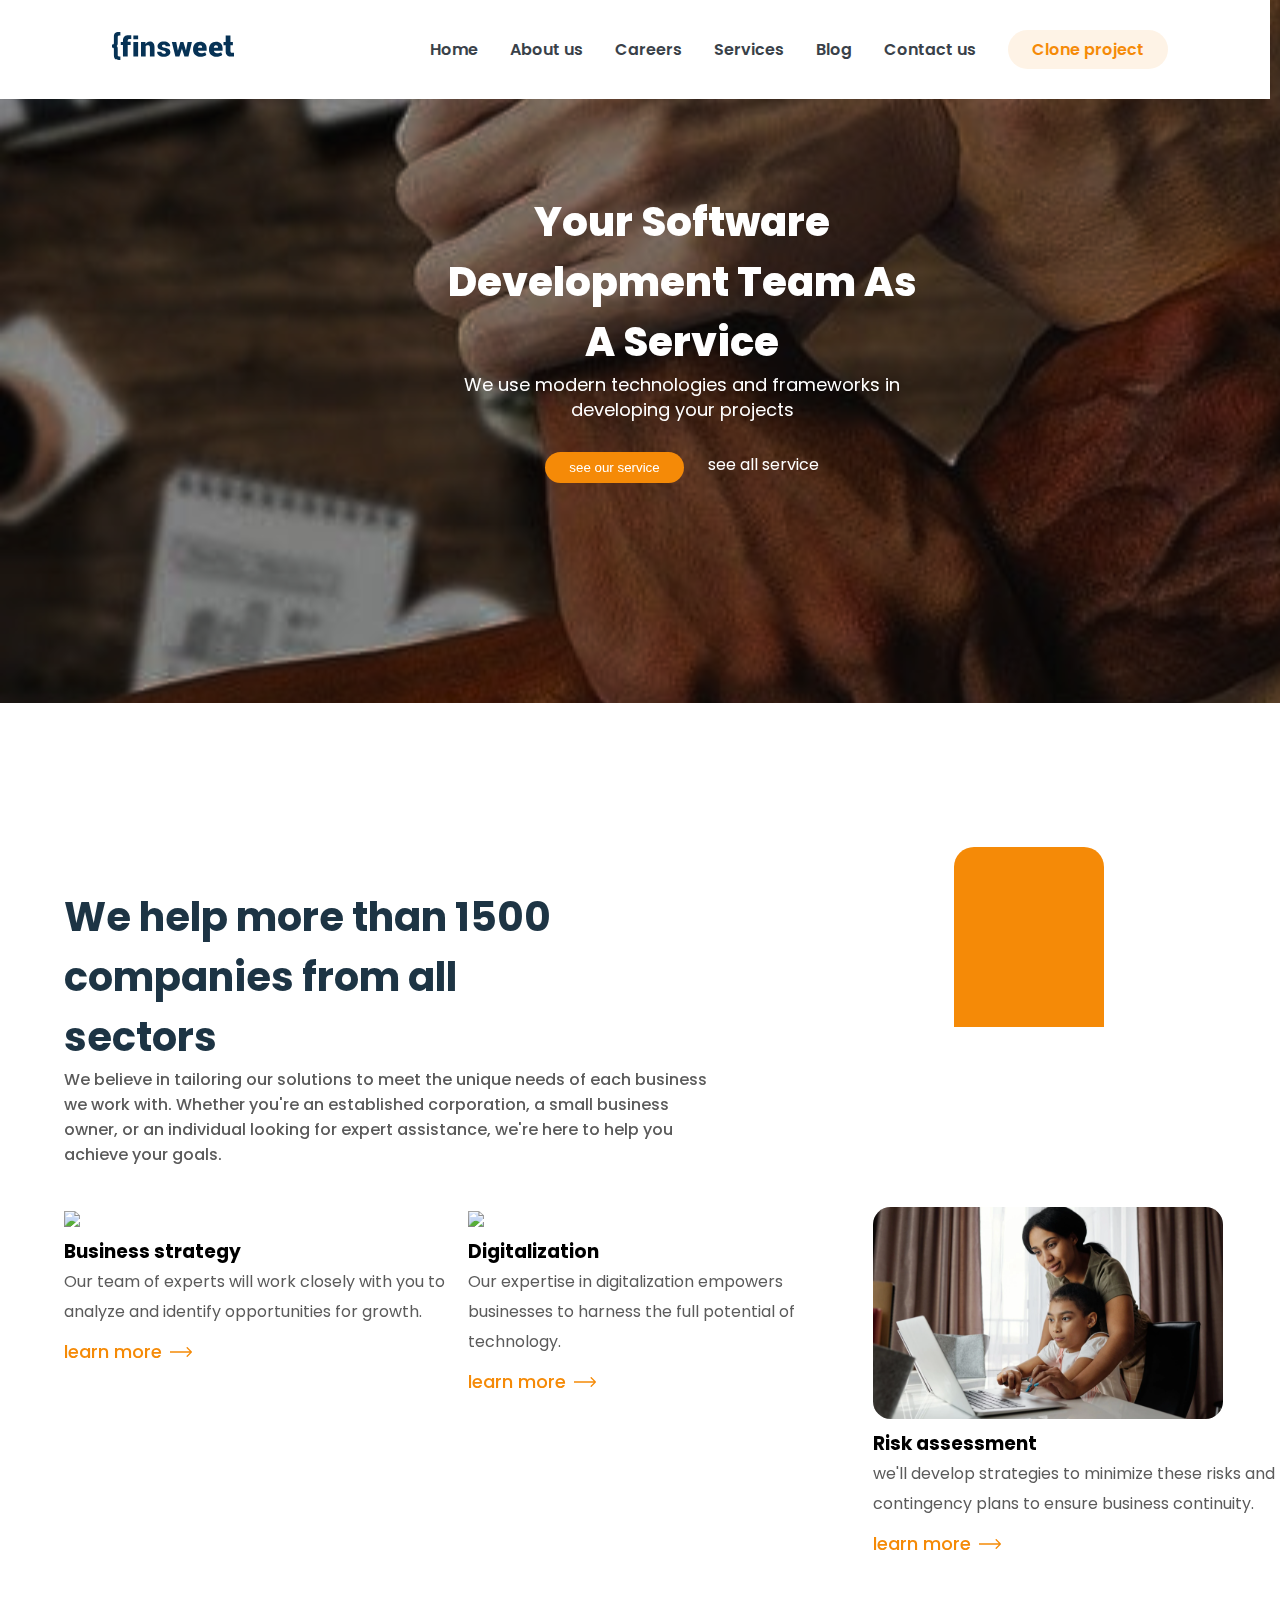
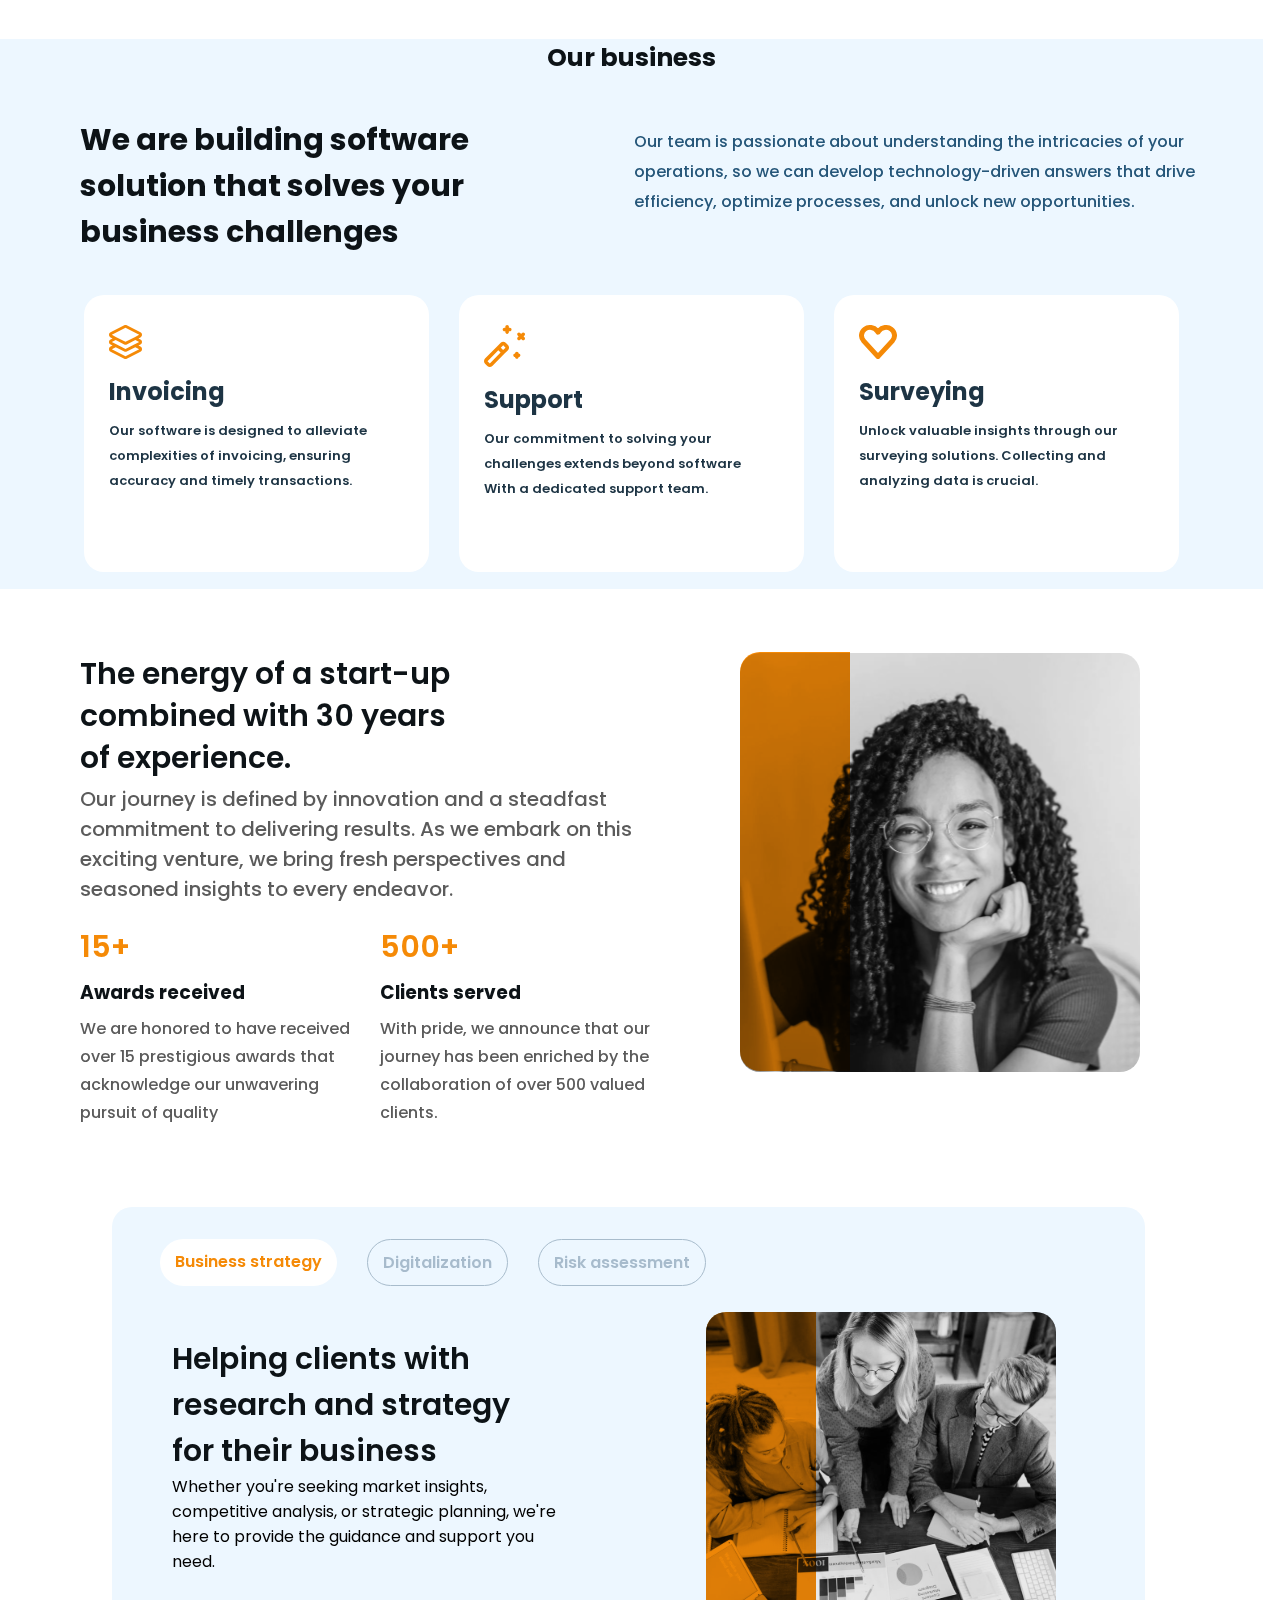
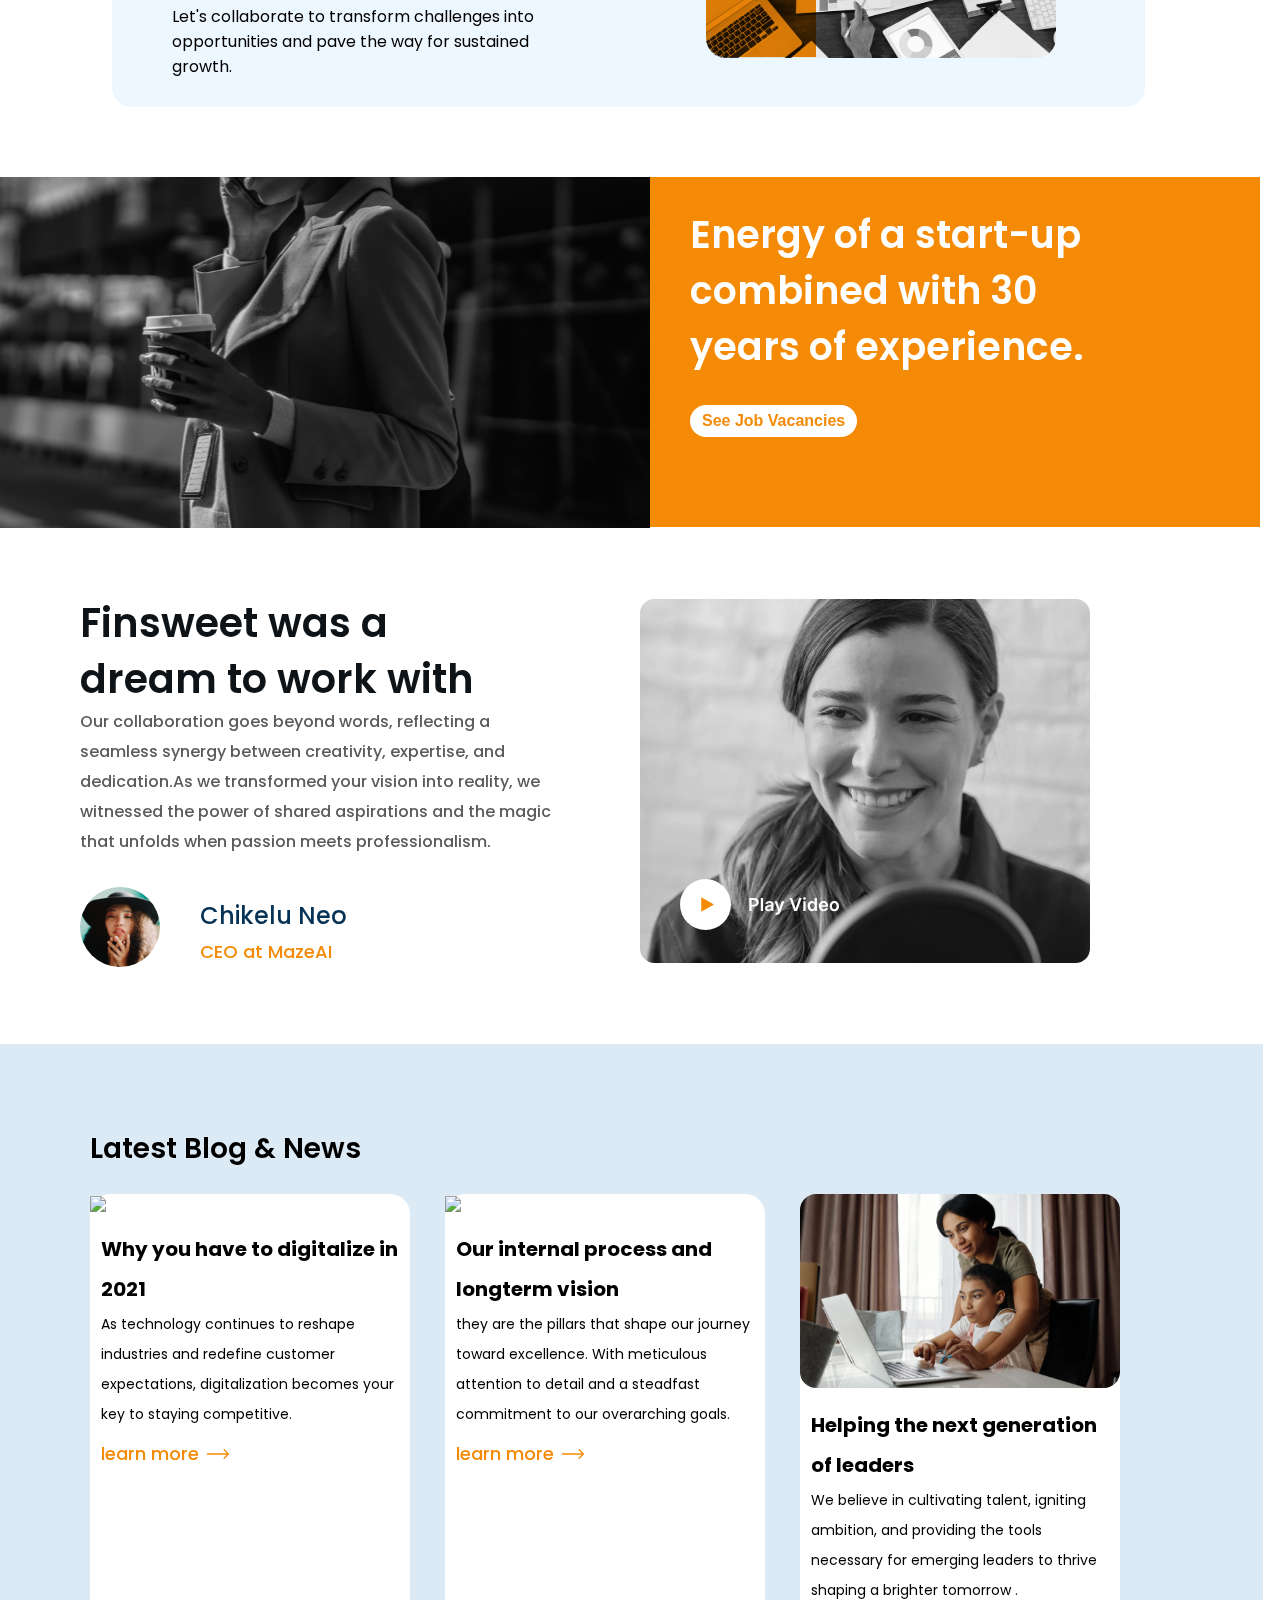
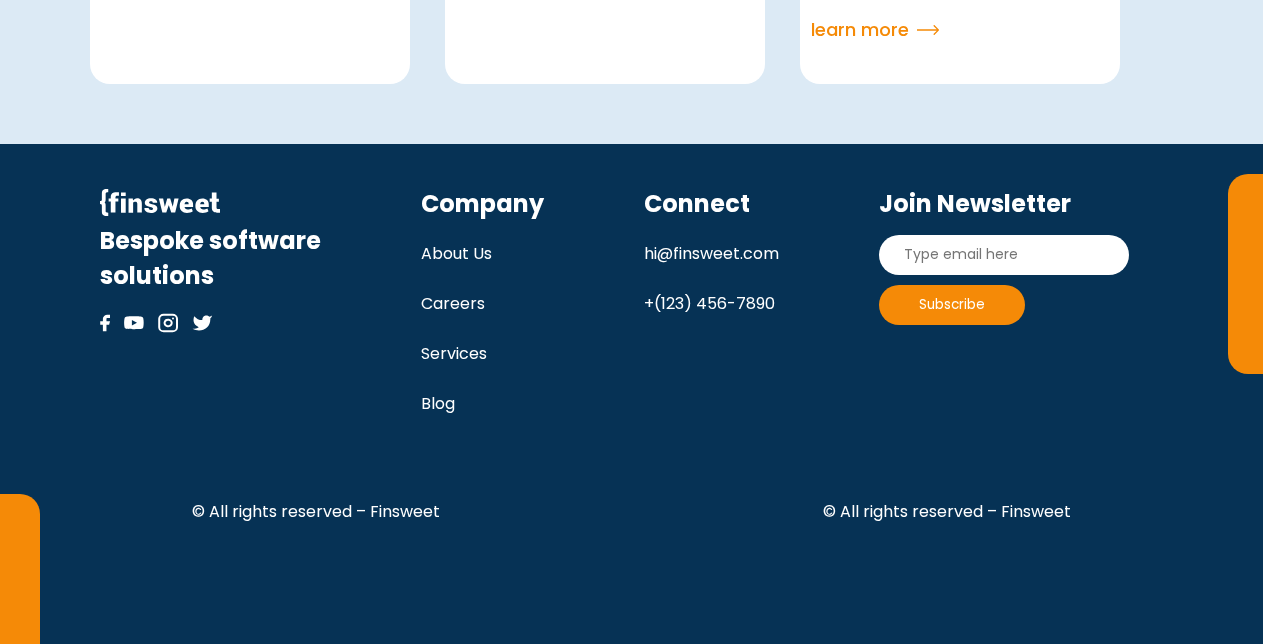
==== commit 86789526: "i change section8" ====
--- a/index.html
+++ b/index.html
@@ -238,9 +238,9 @@
           <div>
             <img src="./assets/learning.svg" id="teams-work">
             <div class="fixed-point">
-              <h4>Our internal process and longerm vision</h4>
-              <p>are the pillars that shape our journey toward excellence. With meticulous attention to detail and a
-                steadfast commitment to our goals.</p>
+              <h4>Our internal process and longterm vision</h4>
+              <p> they are the pillars that shape our journey toward excellence. With meticulous attention to detail and
+                a steadfast commitment to our overarching goals.</p>
               <div class="my-advice">
                 <span class="advice">learn more</span>
                 <div id="sides">
@@ -254,7 +254,7 @@
             <div class="fixed-point">
               <h4>Helping the next generation of leaders</h4>
               <p>We believe in cultivating talent, igniting ambition, and providing the tools necessary for emerging
-                leaders to thrive. </p>
+                leaders to thrive shaping a brighter tomorrow . </p>
               <div class="my-advice">
                 <span class="advice">learn more</span>
                 <div id="sides">
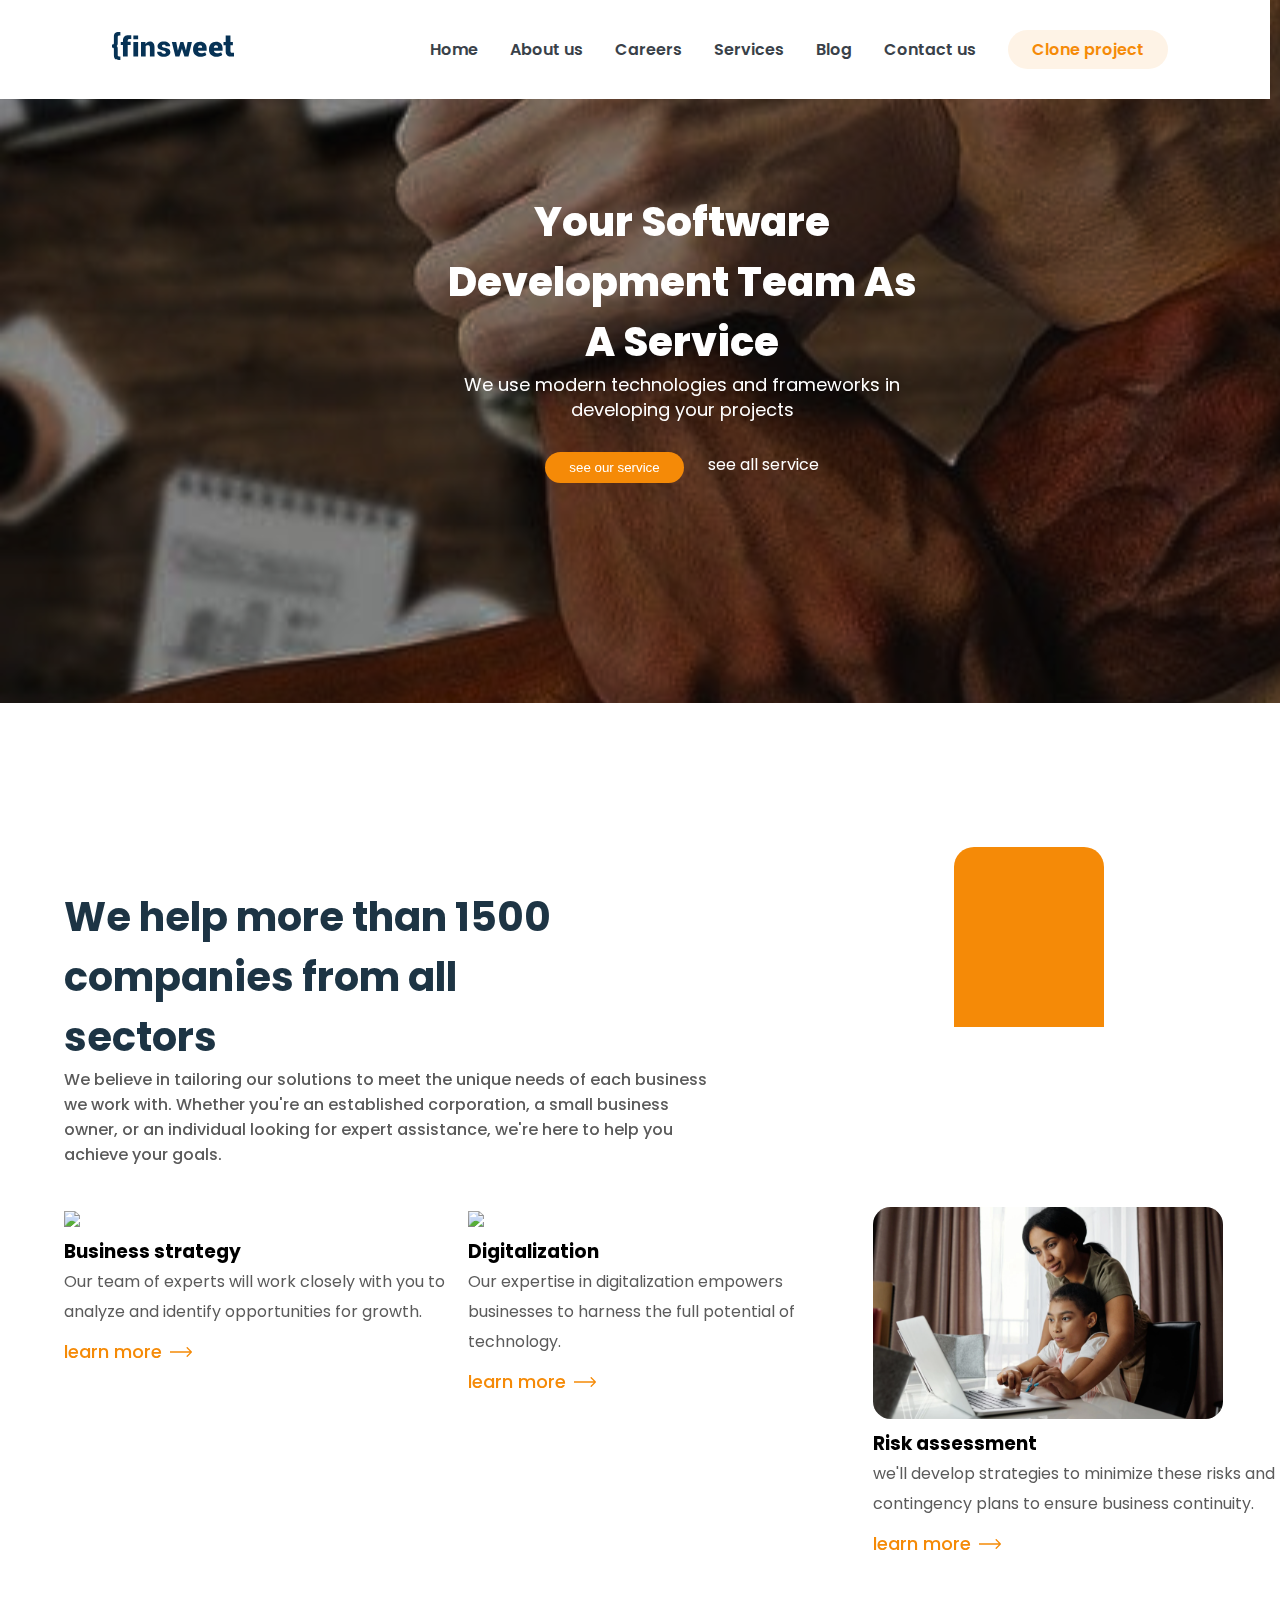
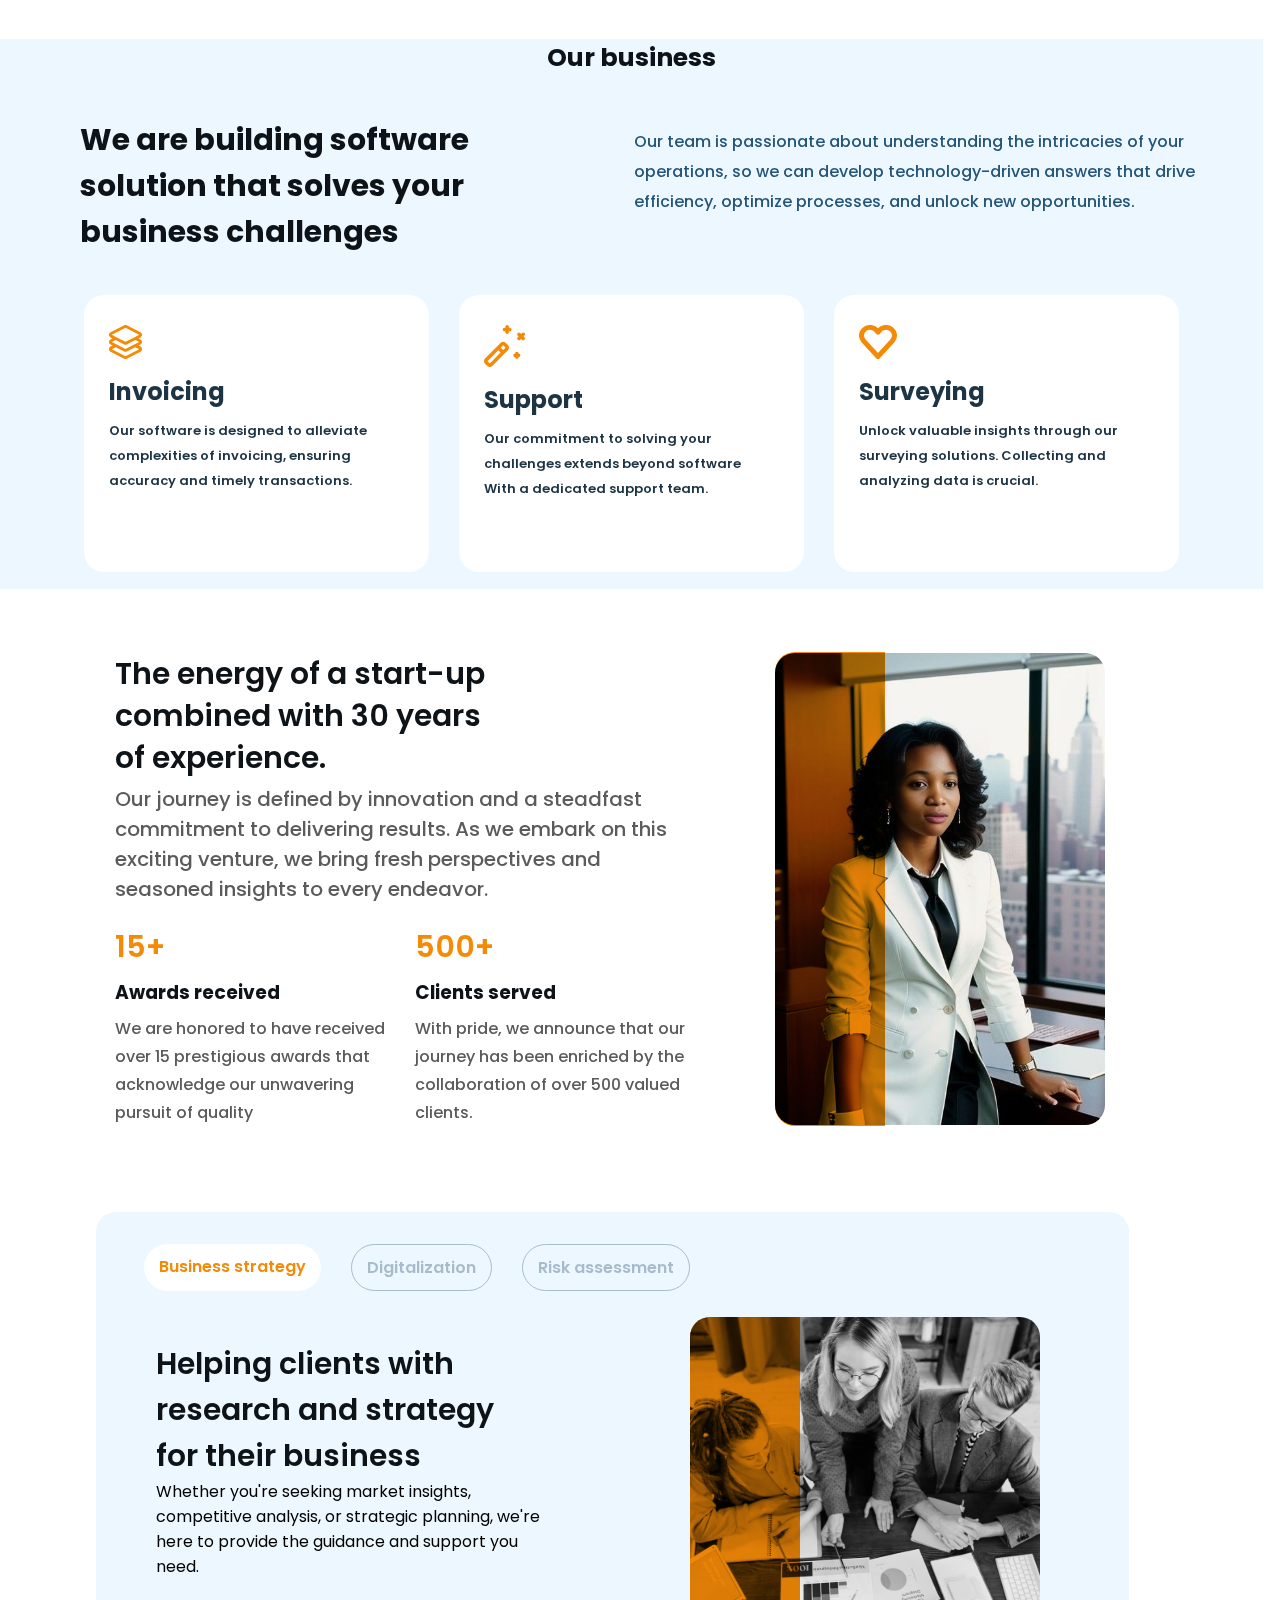
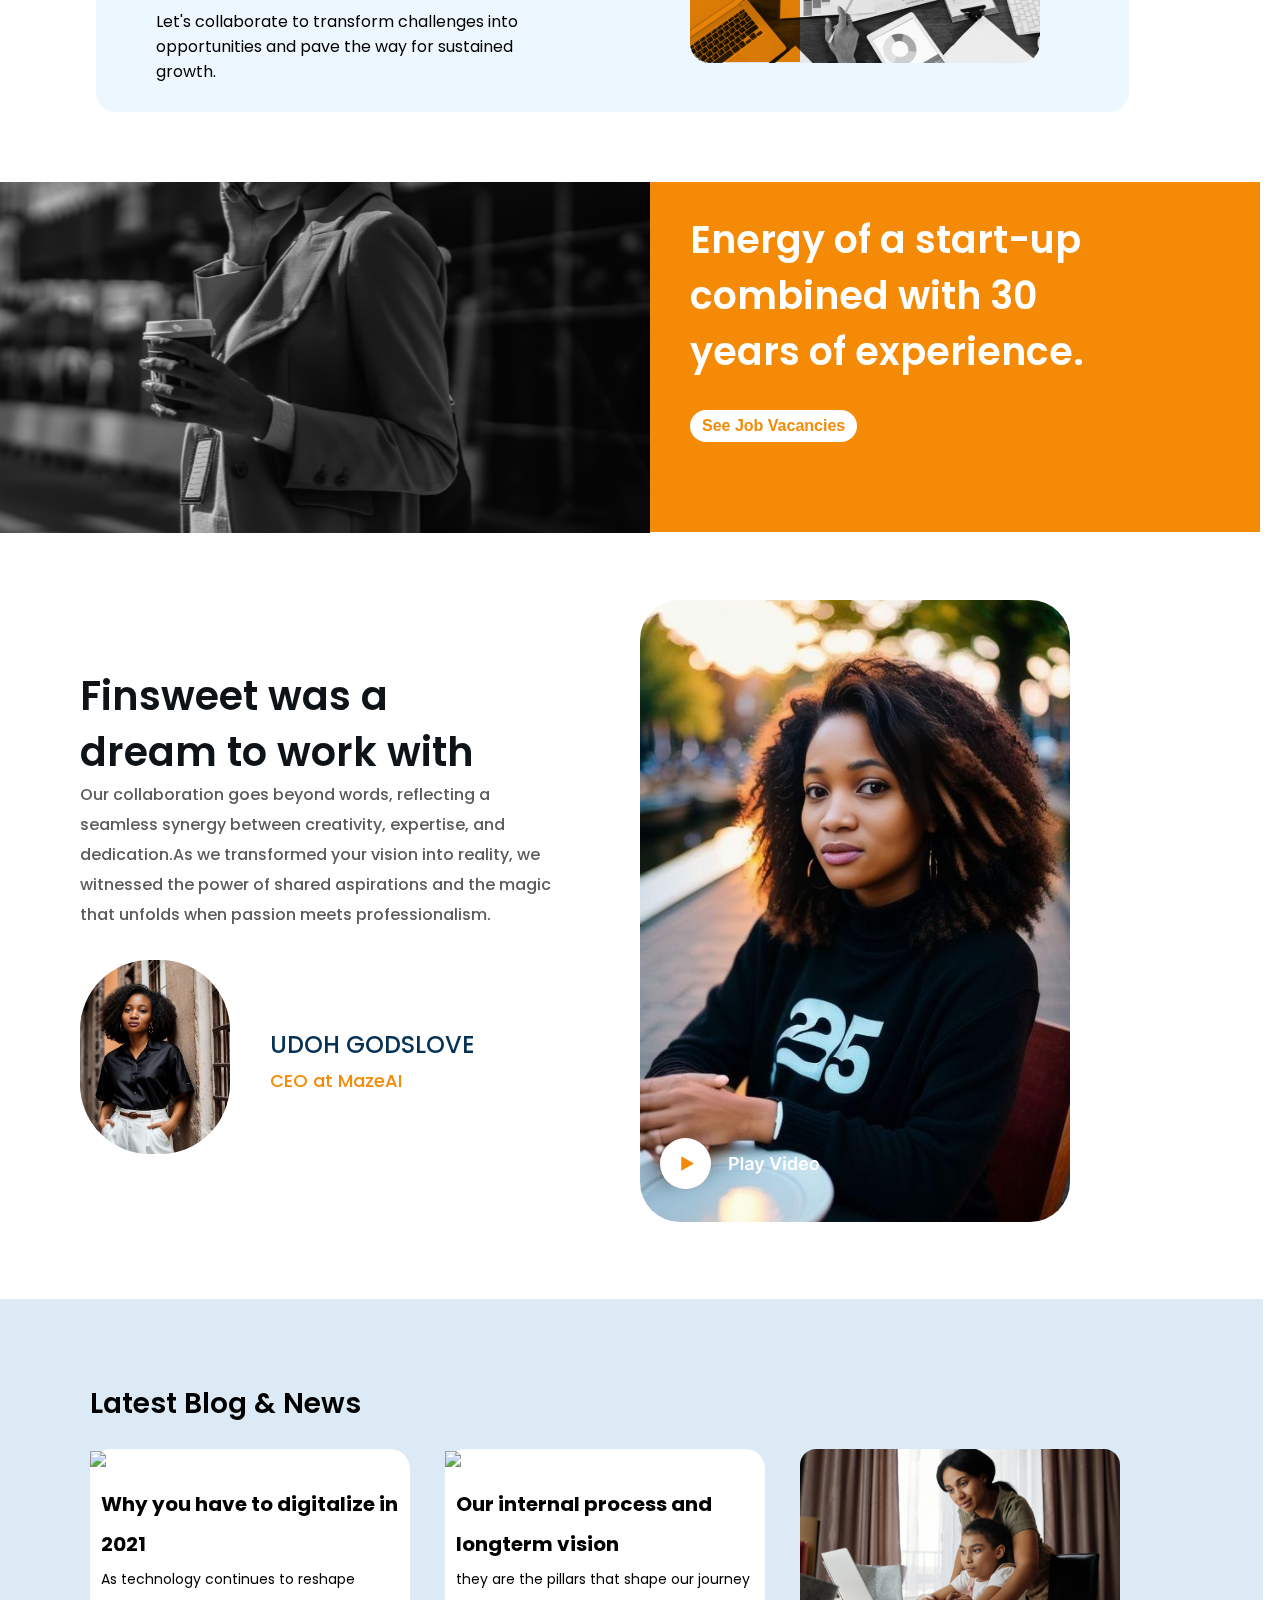
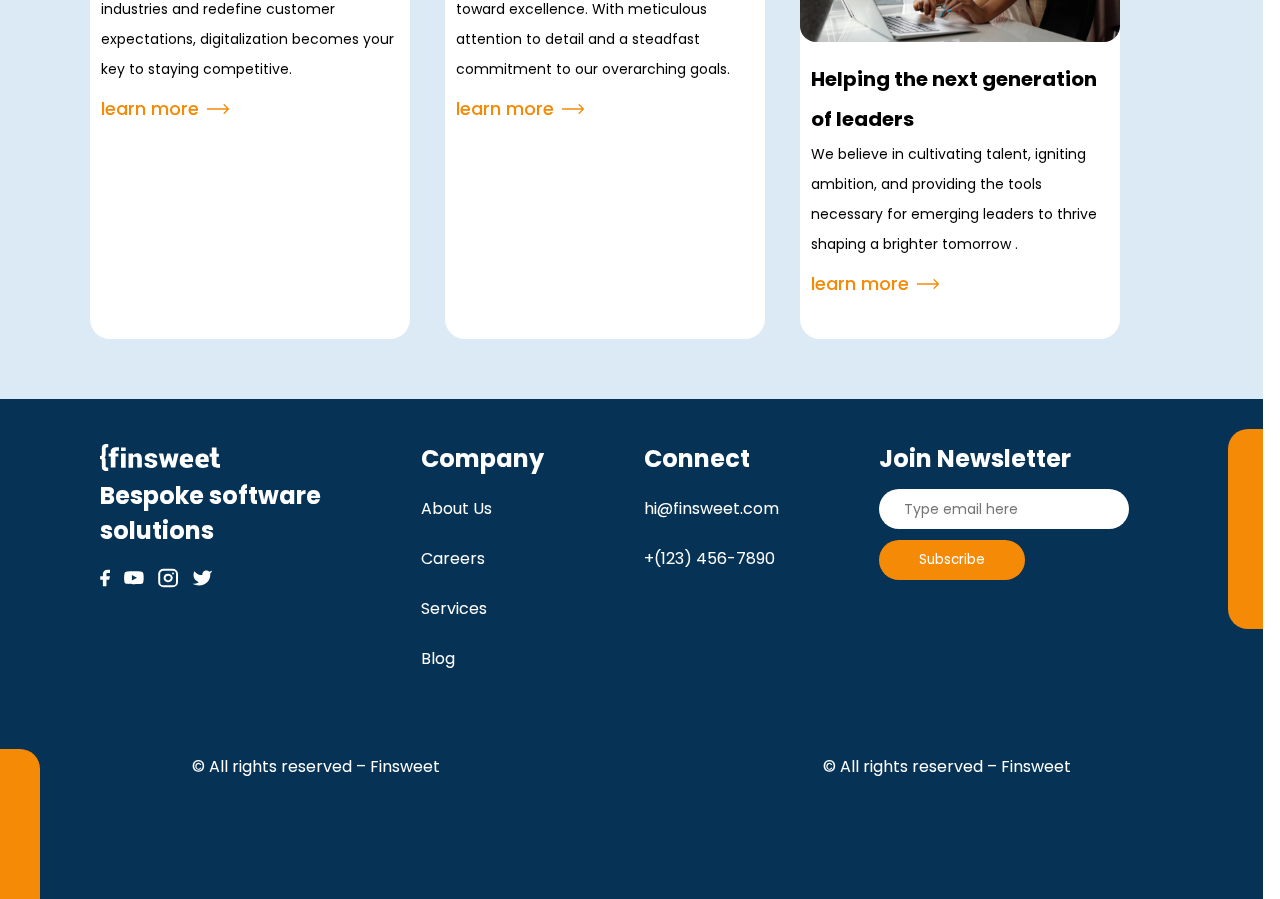
==== commit d4347fbc: "select image" ====
--- a/index.html
+++ b/index.html
@@ -158,7 +158,8 @@
         </div>
       </div>
       <div class="pics">
-        <img src="./assets/lady.svg" id="my-pics">
+        <img src="./assets/Godslove1.jpg" id="my-pics">
+        <!-- <img src="./assets/lady.svg" id="my-pics"> -->
         <div class="square-y"></div>
       </div>
     </section>
@@ -201,17 +202,17 @@
             magic that unfolds when passion meets professionalism. </p>
           <div class="points">
             <div>
-              <img src="./assets/girl.svg" alt="assets/girl.svg">
+              <img src="./assets/godslove3.jpg" alt="godslove3.jpg" id="godslove3">
             </div>
             <div>
-              <span class="my-texts">Chikelu Neo</span>
+              <span class="my-texts">UDOH GODSLOVE</span>
               <p id="span">CEO at MazeAI</p>
             </div>
           </div>
         </div>
       </div>
       <div class="play">
-        <img src="./assets/woman.svg" alt="assets/woman.svg" id="female">
+        <img src="./assets/GODSLOVE2.jpg" id="female">
         <img src="./assets/play-video.svg" alt="assets/play-video.svg" id="females">
       </div>
     </section>
--- a/style.css
+++ b/style.css
@@ -289,7 +289,7 @@
 }
 
 #my-pics {
-  width: 400px;
+  width: 330px;
   border-radius: 20px;
 }
 
@@ -302,16 +302,16 @@
   background: #F58A07;
   mix-blend-mode: multiply;
   width: 110px;
-  height: 419px;
+  height: 474px;
   position: absolute;
-  bottom: 56px;
+  bottom: 6px;
   border-top-left-radius: 20px;
   border-bottom-left-radius: 20px;
 }
 
 .section5 {
   display: flex;
-  margin: 5em 0 0 7em;
+  margin: 5em 0 0 6em;
   border-radius: 20px;
   background: #EDF7FF;
   width: 1033px;
@@ -344,7 +344,12 @@
   display: flex;
   gap: 30px;
 }
-
+.containers .list2:hover{
+  background: #FFF;
+}
+.containers .list3:hover{
+  background: #FFF;
+}
 .list1 {
   color: #F58A07;
   font-size: 16px;
@@ -464,7 +469,8 @@
 }
 
 #female {
-  width: 450px;
+  width: 430px;
+  border-radius: 40px;
 }
 
 .play {
@@ -491,7 +497,10 @@
   line-height: 31px;
   color: #F58A07;
 }
-
+#godslove3{
+  width: 150px;
+  border-radius: 70px;
+}
 .section8 {
   margin-top: 70px;
   background: #DCEAF5;
@@ -860,7 +869,6 @@
   .containers>ul {
     padding: 0;
     padding-top: 10px;
-    /* padding: 2em 0 0 3em; */
     flex-wrap: wrap;
     gap: 5px;
   }
@@ -870,7 +878,6 @@
   .list3 {
     padding: .24em 1em;
   }
-
   .containers>div {
     padding: 3% 10%;
   }
@@ -995,7 +1002,10 @@
     line-height: 31px;
     color: #F58A07;
   }
-
+  #godslove3{
+    width: 120px;
+   
+  }
   .section8 {
     margin-top: 40px;
     width: 100%;
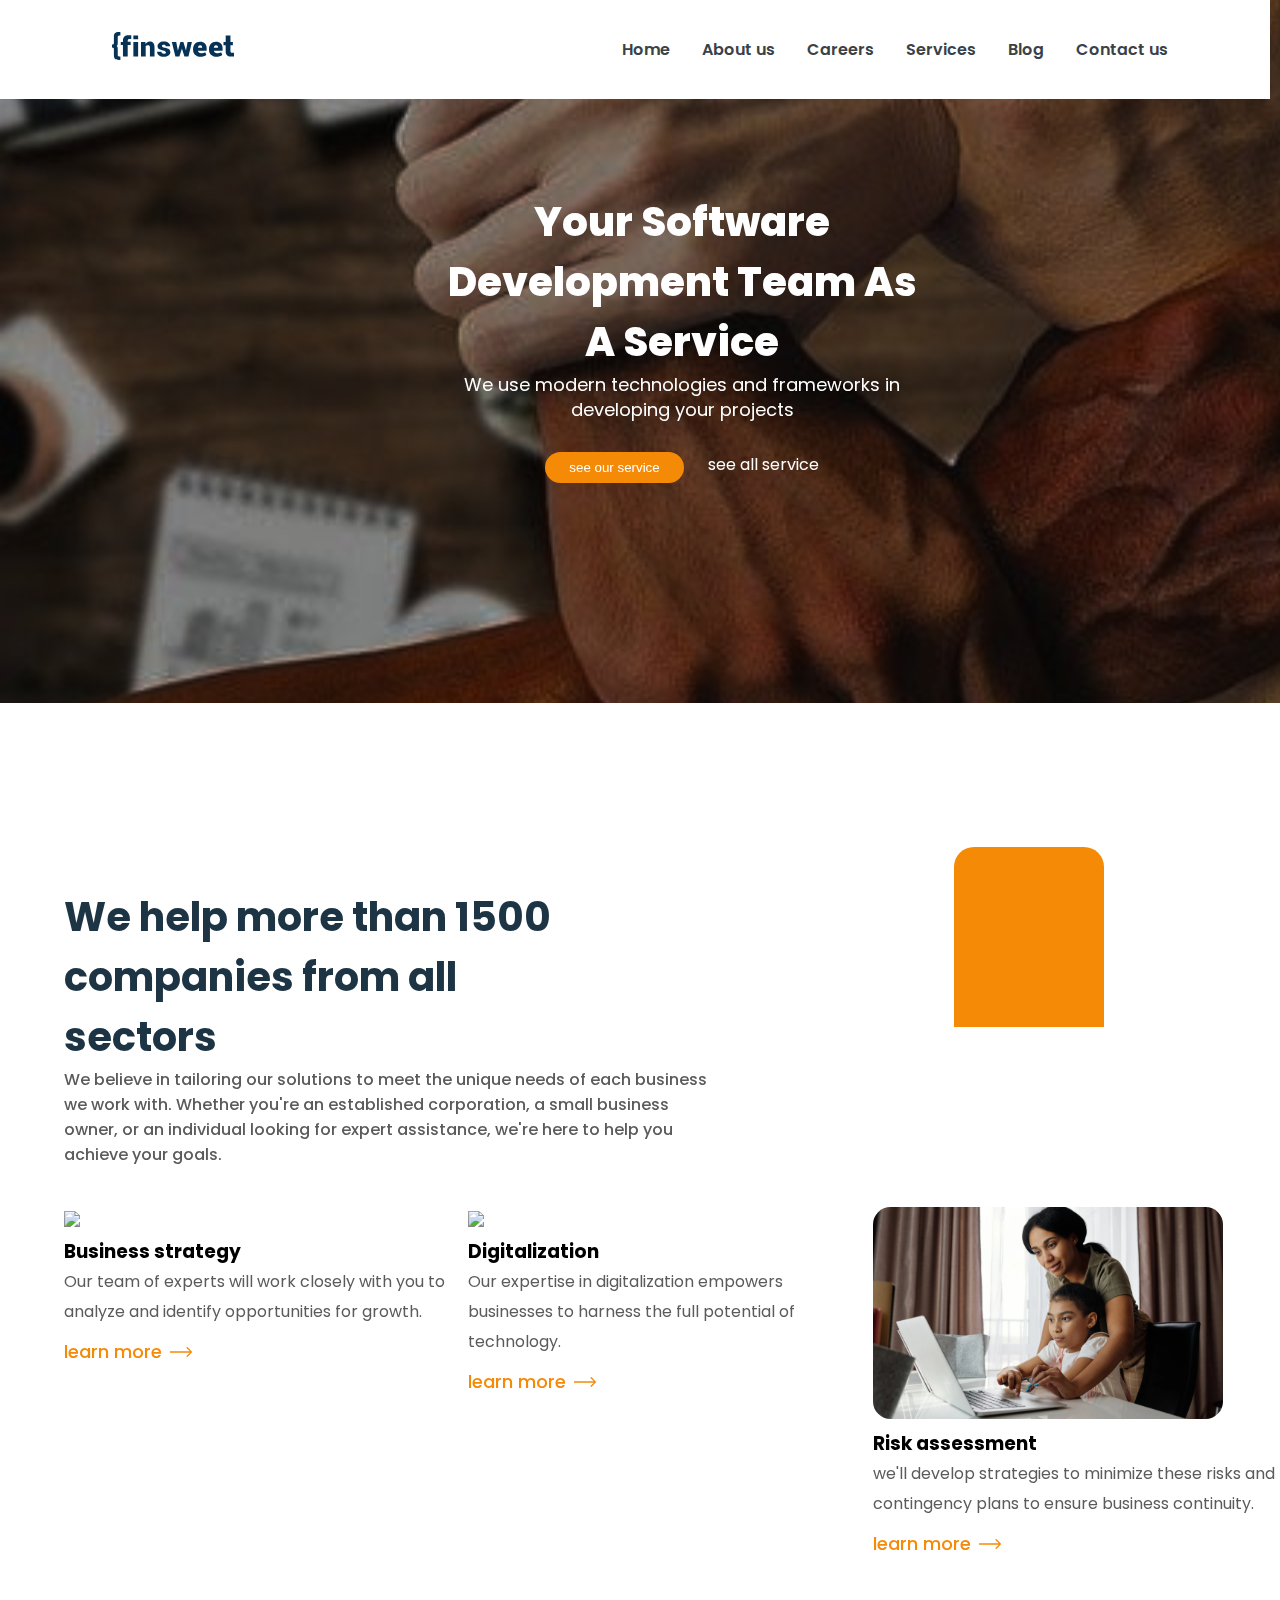
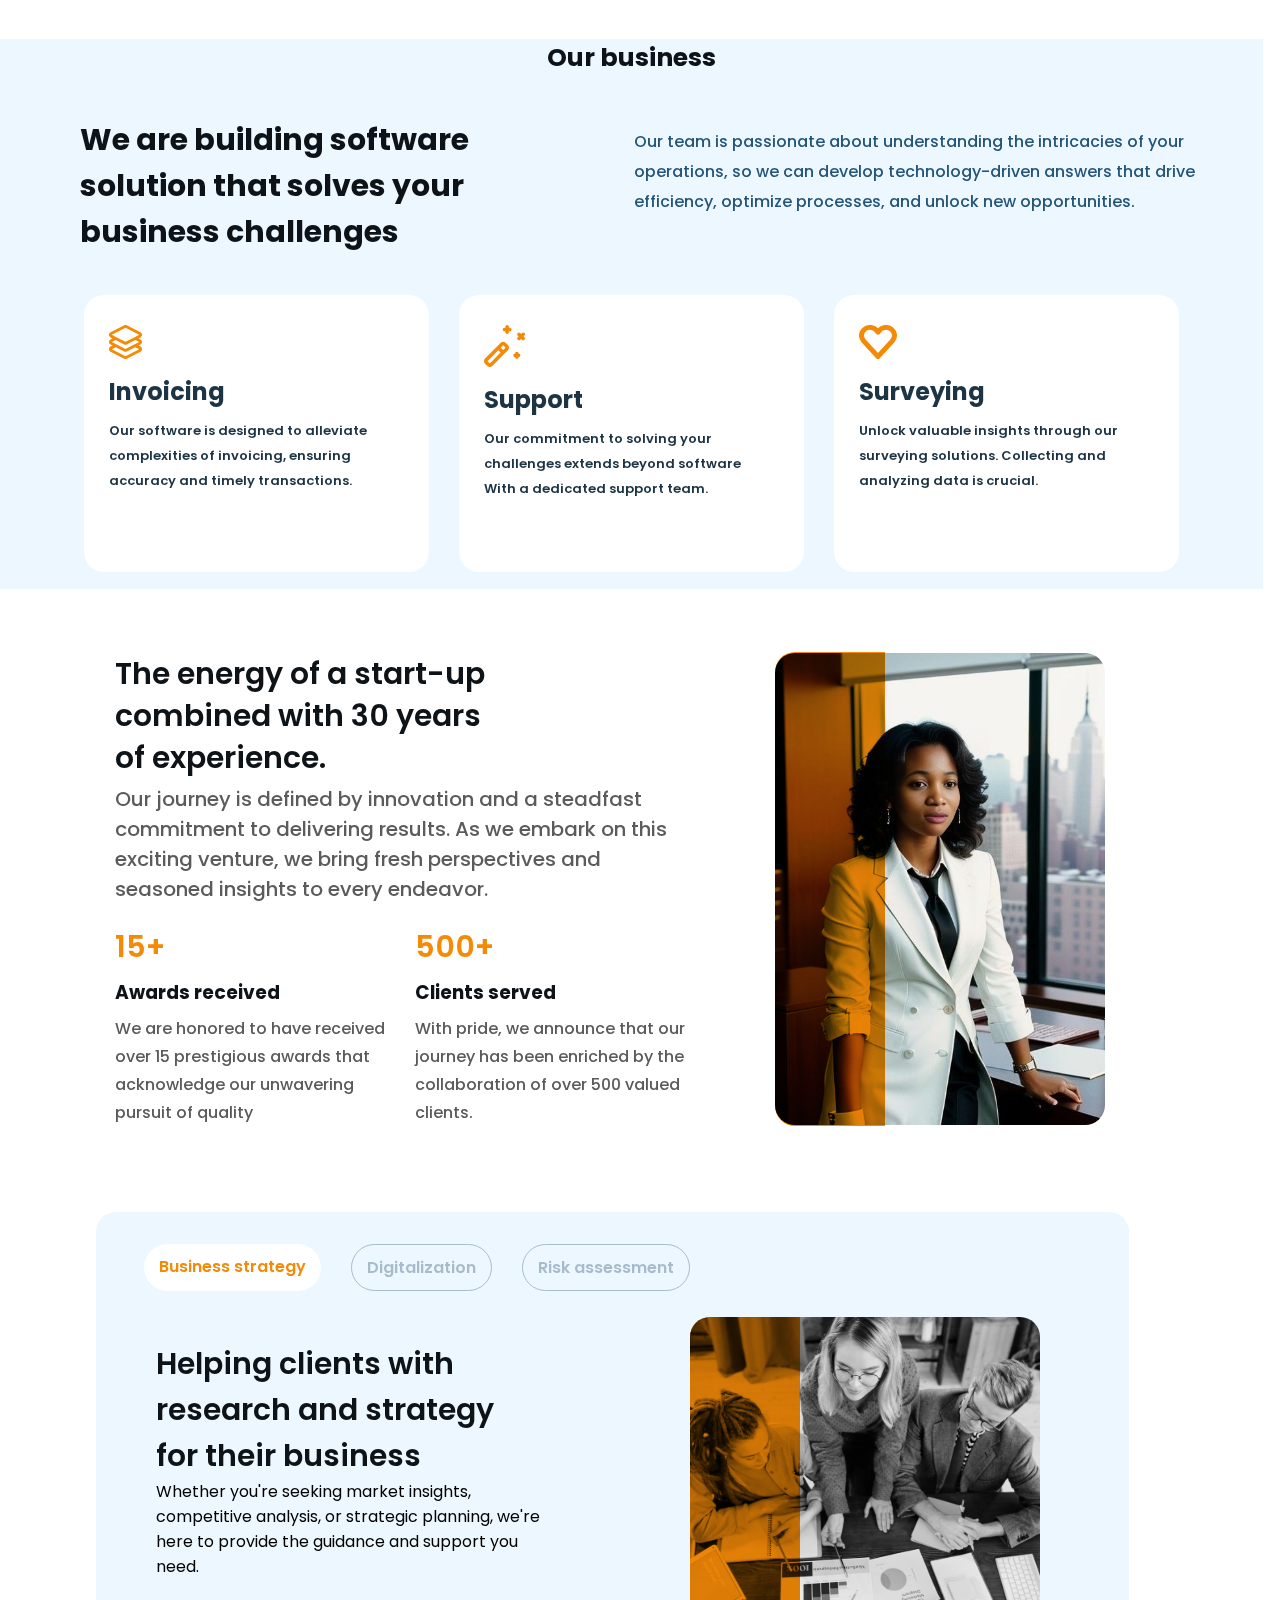
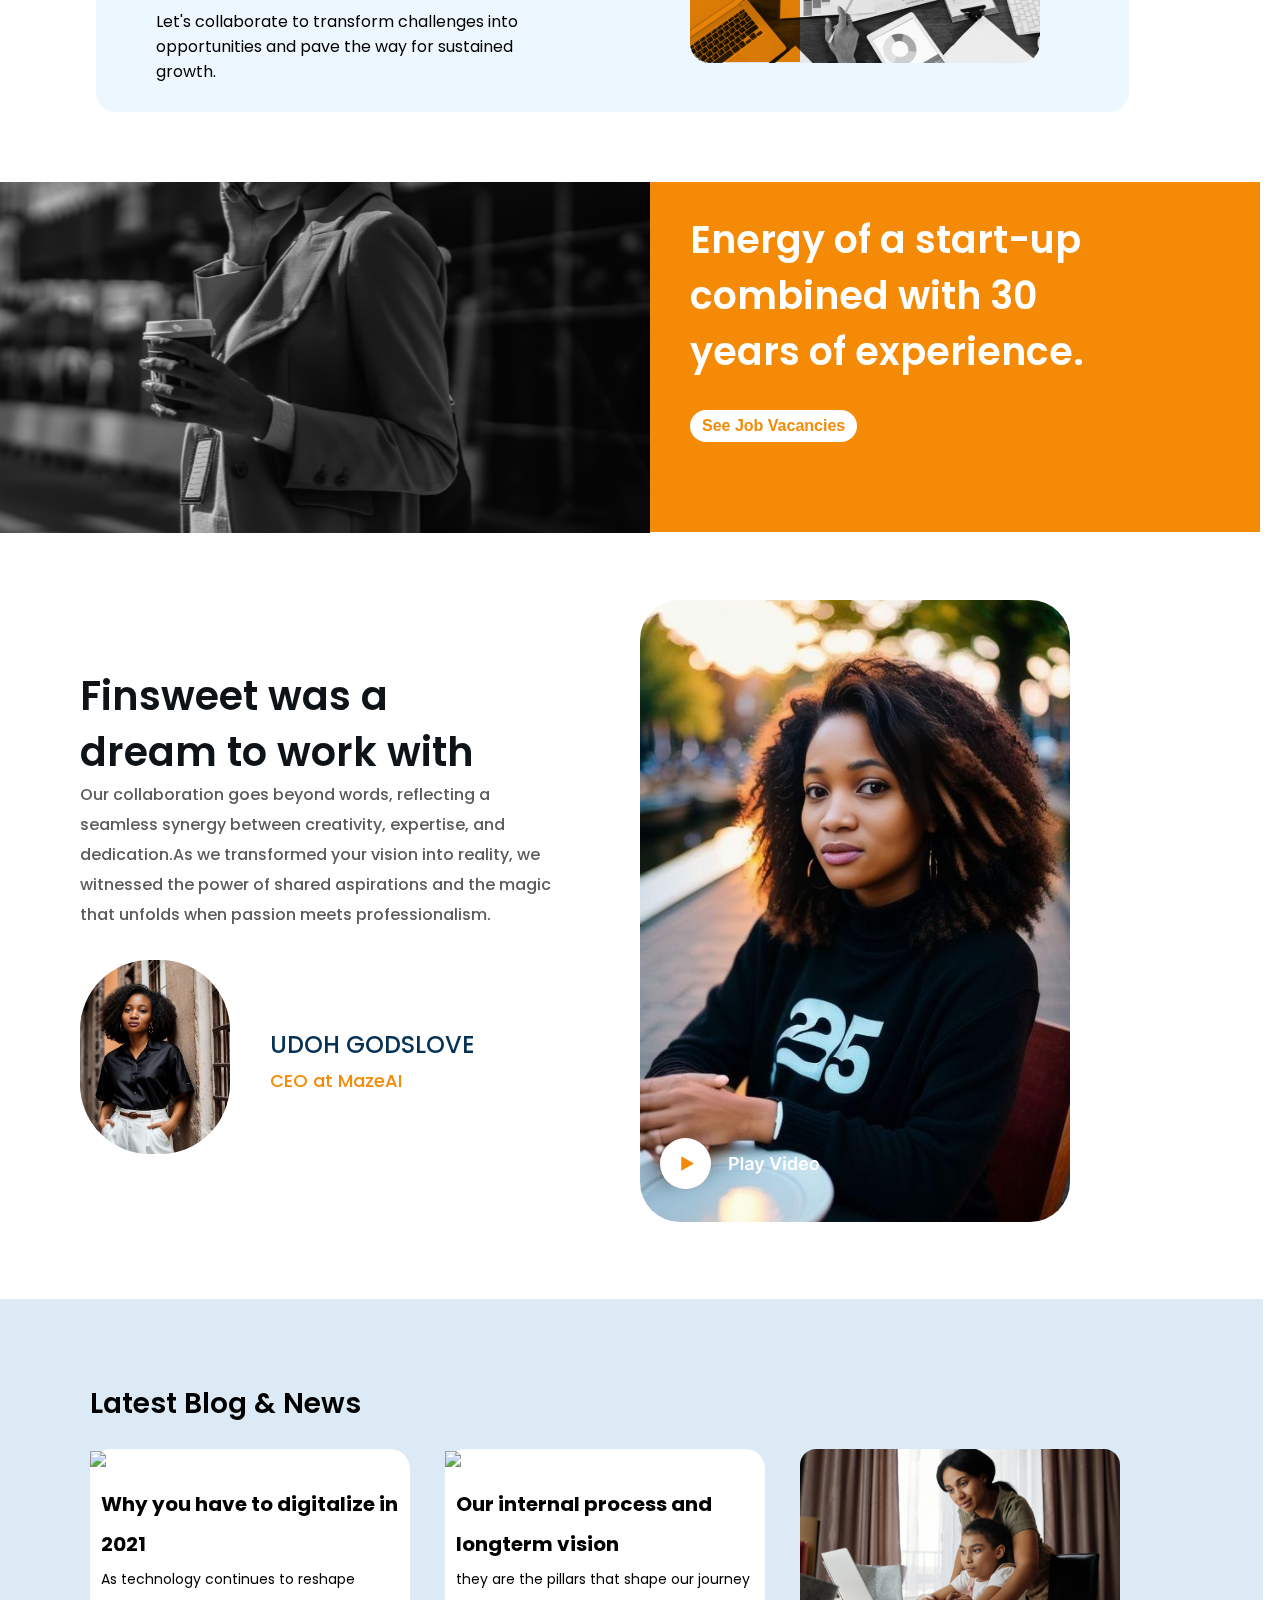
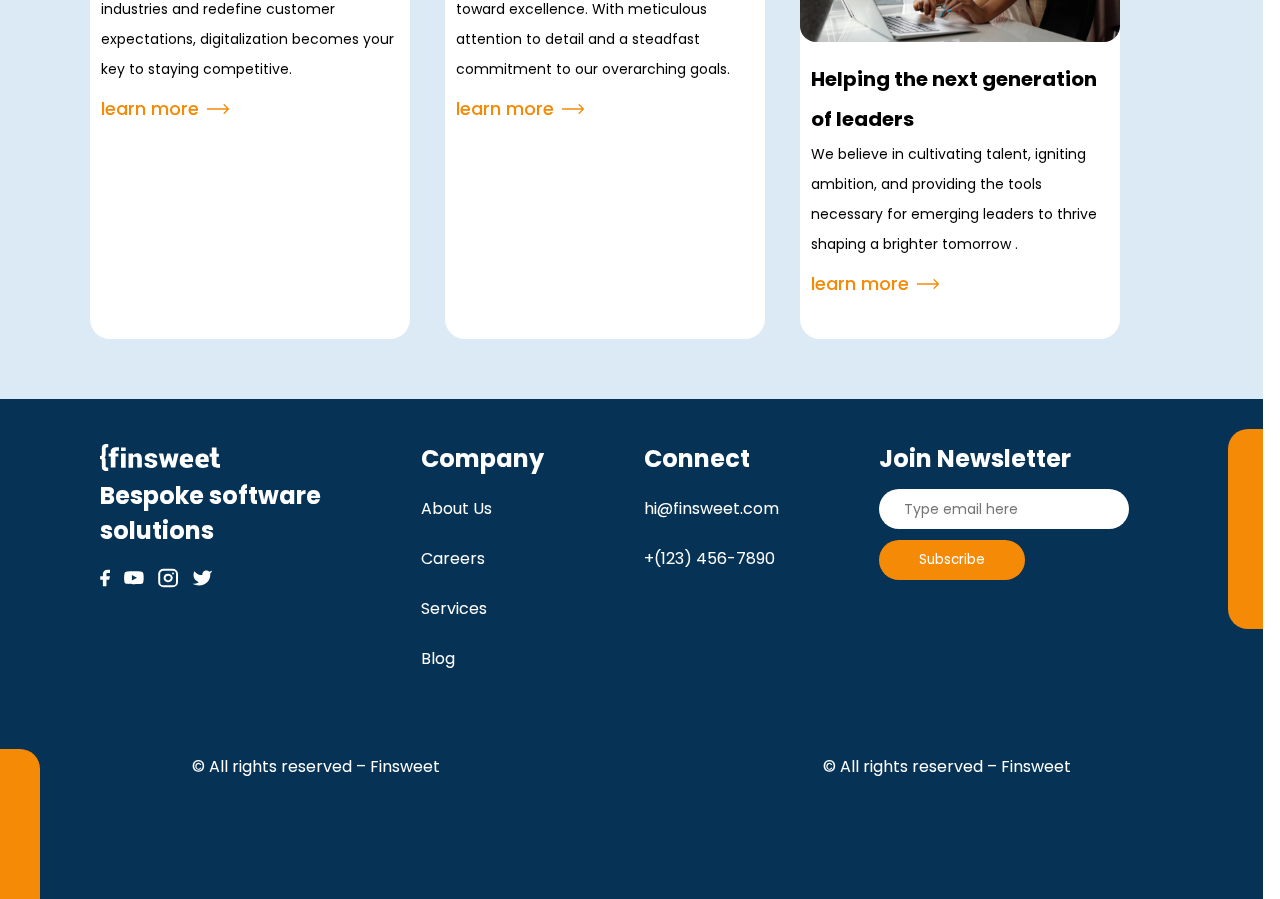
==== commit b49d0294: "clone" ====
--- a/index.html
+++ b/index.html
@@ -30,8 +30,6 @@
           <li><a href="/pages/html pages/Services.html">Services</a></li>
           <li><a href="/pages/html pages/Blog.html">Blog</a></li>
           <li><a href="/pages/html pages/contact us.html">Contact us</a></li>
-          <li class="clone"><a href="">Clone project</a>
-          </li>
         </ul>
       </div>
     </nav>
@@ -135,6 +133,7 @@
         </div>
       </div>
     </section>
+    
     <section class="section4">
       <div>
         <h1>The energy of a start-up combined with 30 years of experience.</h1>
@@ -315,6 +314,7 @@
       </div>
     </section>
   </footer>
+
 </body>
 
 </html>--- a/style.css
+++ b/style.css
@@ -46,13 +46,6 @@
   font-size: 16px;
   font-style: normal;
   font-weight: 600;
-}
-
-.nav-item .clone a {
-  color: #F58A07;
-  padding: 0.5rem 1.5rem;
-  border-radius: 31px;
-  background: rgba(245, 138, 7, 0.10);
 }
 
 .content {
